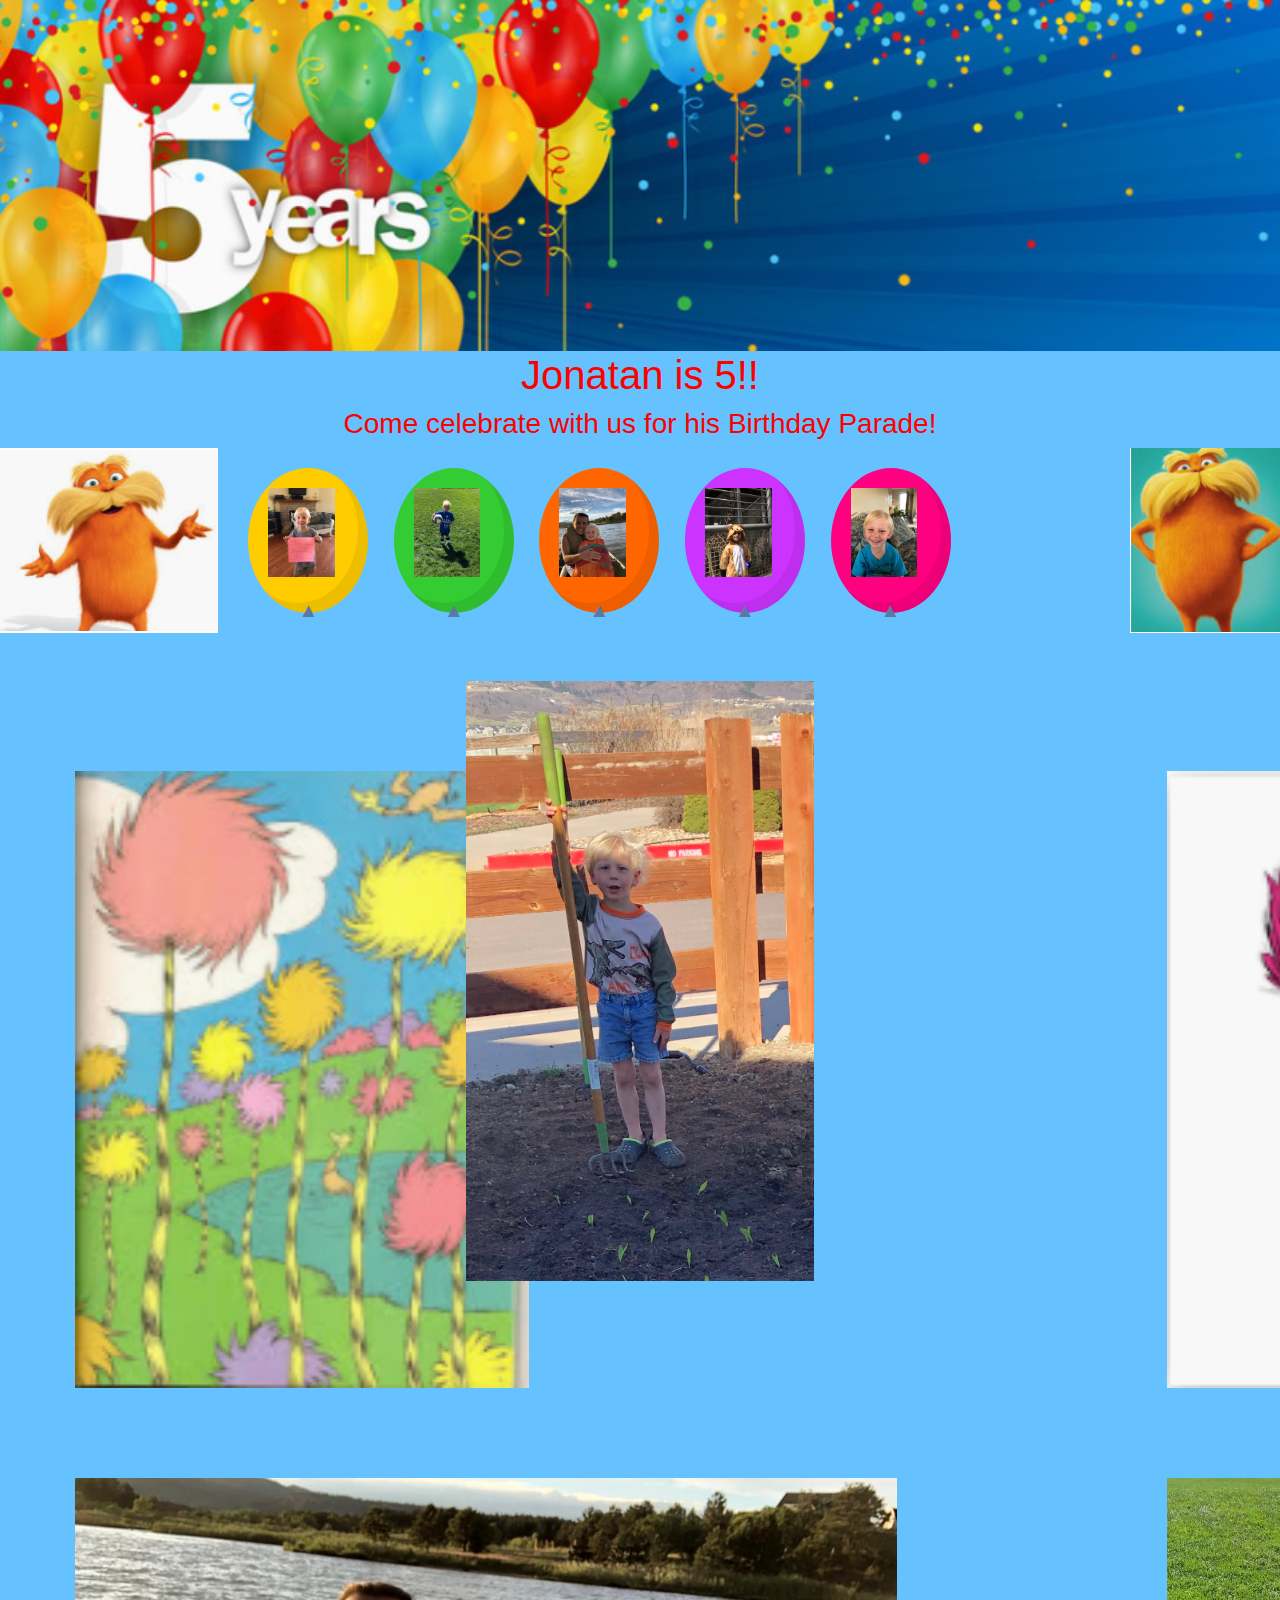
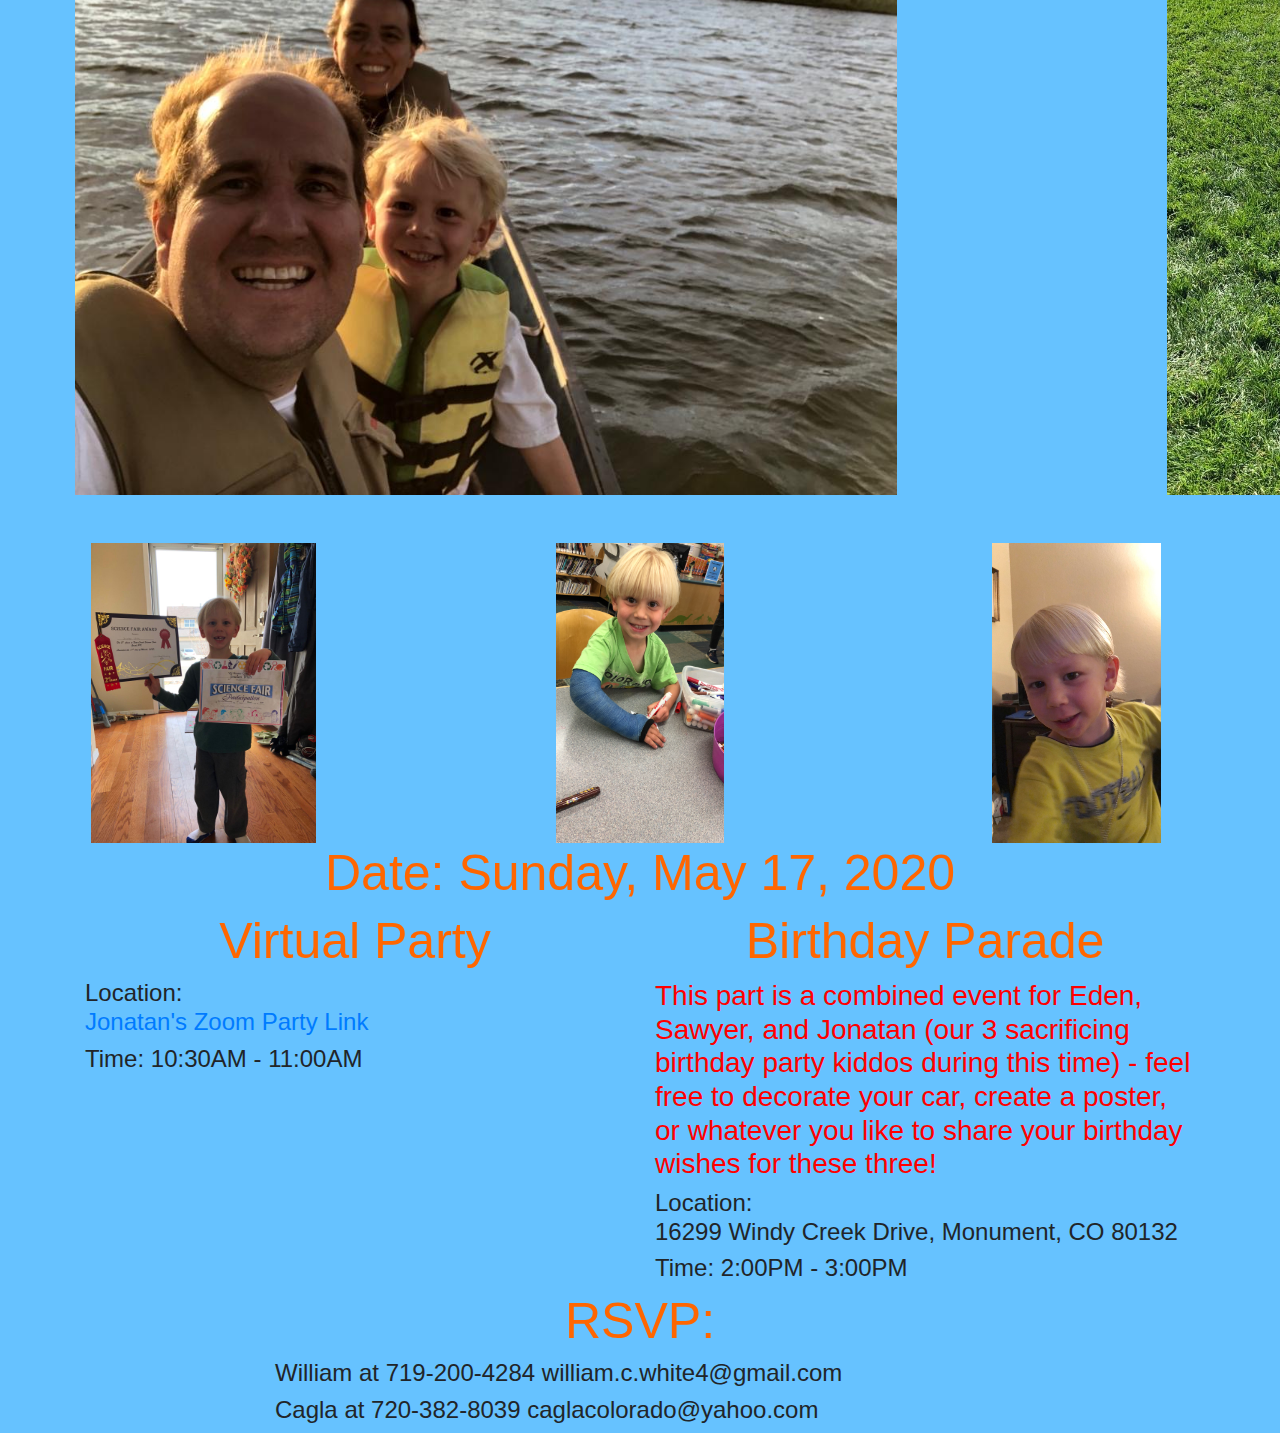
==== index.html @ d35dded1 "fix image" ====
<html lang="en">
  <head>
    <meta charset="UTF-8">
  	<meta http-equiv="X-UA-Compatible" content="IE=edge">
  	<meta name="viewport" content="width=device-width, initial-scale=1, shrink-to-fit=no">
  	<title>Jonatan's Birthday</title>
    <link rel="stylesheet" href="https://stackpath.bootstrapcdn.com/bootstrap/4.3.1/css/bootstrap.min.css" integrity="sha384-ggOyR0iXCbMQv3Xipma34MD+dH/1fQ784/j6cY/iJTQUOhcWr7x9JvoRxT2MZw1T" crossorigin="anonymous">
    <link rel="stylesheet" href="assets/style.css">
    <script src="https://code.jquery.com/jquery-3.4.0.min.js"integrity="sha256-BJeo0qm959uMBGb65z40ejJYGSgR7REI4+CW1fNKwOg="crossorigin="anonymous"></script>
  	<script src="assets/main.js"></script>
  </head>

  <body>
      <div  id='header'>
          <img src="img/5_birthday.png" alt="" style="width: 100%;">
      </div>
    <h1><center>Jonatan is 5!!</center></h1>
    <h3><center>Come celebrate with us for his Birthday Parade!</center></cen></h3>
    <div class='row'>
      <div class='col-md-2'><img src="img/lorax1.png" alt="" style="height: 100%;"></div>
      <div class='col-md-8'>
        <div class='row'>
          <div class='col-md-2'><div class="balloon" id='bal1'><img src="img/jonatan1.jpg" style="height: 75%; padding: 20 0 0 20;" alt=""></div></div>
          <div class='col-md-2'><div class="balloon" id='bal2'><img src="img/jonatan2.JPG" style="height: 75%; padding: 20 0 0 20;" alt=""></div></div>
          <div class='col-md-2'><div class="balloon" id='bal3'><img src="img/jonatan3.JPG" style="height: 75%; padding: 20 0 0 20;" alt=""></div></div>
          <div class='col-md-2'><div class="balloon" id='bal4'><img src="img/jonatan4.JPG" style="height: 75%; padding: 20 0 0 20;" alt=""></div></div>
          <div class='col-md-2'><div class="balloon" id='bal5'><img src="img/jonatan5.JPG" style="height: 75%; padding: 20 0 0 20;" alt=""></div></div>
        </div>
      </div>
      <div class='col-md-2'><img src="img/lorax2.png" alt="" style="height: 100%; float: right;"></div>
    </div>
    <br><br>
    <div class='row'>
        <!-- <div class='col-2'><img src="img/truffula3.png" alt="" style="height: 50%; padding: 90px 200px 0px 75px;"></div> -->
        <div class='col-2'><img src="img/truffula2.png" alt="" style="height: 50%; padding: 90px 200px 0px 75px;"><br><img src="img/jonatan6.JPG" alt="" style="height: 50%; padding: 90px 200px 0px 75px;"></div>
        <div class='col-8'><center><img src="img/jonatan.png" alt="" style="height: 600px;"></center></div>
        <div class='col-2'><img src="img/truffula1.png" alt="" style="height: 50%; padding: 90px 200px 0px 75px;"><br><img src="img/jonatan2.JPG" alt="" style="height: 50%; padding: 90px 200px 0px 75px;"></div>
    </div>
    <br><br>
    <div class='row'>
        <div class="col-4"><center><img src="img/jonatan7.JPG" alt="" style="height: 300px;"></center></div>
        <div class="col-4"><center><img src="img/jonatan8.JPG" alt="" style="height: 300px;"></center></div>
        <div class="col-4"><center><img src="img/jonatan9.jpg" alt="" style="height: 300px;"></center></div>
    </div>

    <div class='container'>
        <div class="row">
            <div class="col-2"></div>
            <div class="col-8">
                <h5>Date: Sunday, May 17, 2020</h5>
            </div>
            <div class="col-2"></div>
        </div>

        <div class="row">
            <!-- <div class="col-2"></div> -->
            <!-- <div call="col-2"></div> -->
            <div class="col-6">
                <h5>Virtual Party</h5>
                <h4>Location: <br><a href="https://nthrive.zoom.us/j/91351929933" target="_blank">Jonatan's Zoom Party Link</a></h4>
                <h4>Time: 10:30AM - 11:00AM</h4>
            </div>
            <div class="col-6">
                <h5>Birthday Parade</h5>
                <h3>This part is a combined event for Eden, Sawyer, and Jonatan (our 3 sacrificing birthday party kiddos during this time) - feel free to decorate your car, create a poster, or whatever you like to share your birthday wishes for these three!</h3>
                <h4>Location: <br>16299 Windy Creek Drive, Monument, CO  80132</h4>
                <h4>Time: 2:00PM - 3:00PM</h4>
            </div>
        </div>

        <div class="row">
            <div class="col-2"></div>
            <div class="col-8">
                <h5>RSVP:</h5>
                <h4>William at 719-200-4284  william.c.white4@gmail.com</h4>
                <h4>Cagla at 720-382-8039  caglacolorado@yahoo.com</h4>
            </div>
            <div class="col-2"></div>
        </div>

    </div>



        <!-- <center><a target="_blank" href="https://calendar.google.com/event?action=TEMPLATE&amp;tmeid=XzY0cWpjY2hwNjBxMzRkOW82OHJqOGNwbjcxMDY0cnJmZGRpbXViajNkdG1nIHdpbGxpYW0uYy53aGl0ZTRAbQ&amp;tmsrc=william.c.white4%40gmail.com"><img border="0" src="https://www.google.com/calendar/images/ext/gc_button1_en.gif">add to your calendar</a></center> -->

        <!-- <center><button type="button" class="btn btn-success" id='rsvp'>RSVP</button></center> -->





    <!-- The Modal -->
    <!-- <div id="rsvpForm" class="modal"> -->

      <!-- Modal content -->
      <!-- <div class="modal-content">
        <span class="close">&times;</span>
        <p>Please fill out the following ... </p>
        <form>

            <div class="form-group">
              <label for="childName">Child's Name</label><br>
              <input id="childName" placeholder="Child's Name" style="width: 100%;">
            </div>

            <div class='row'>
              <div class='col-4'>
                <div class="form-group">
                  <label for="parentName">Parent's name</label>
                  <input type="text" id="parent1Name" placeholder="Parent's Name" style="width: 60%;">
                </div>
              </div>
              <div class='col-4'>
                <div class="form-group">
                  <label for="parentPhone">Parent's phone</label>
                  <input type="text" id="parent1Phone" placeholder="Parent's Phone" style="width: 30%;">
                </div>
              </div>
              <div class='col-4'>
                <div class="form-group">
                  <label for="parentEmail">Parent's Email</label>
                  <input type="email" id="parent1Email" placeholder="Parent's Email" style="width: 70%;">
                </div>
              </div>
          </div>

          <div class='row'>
            <div class='col-4'>
              <div class="form-group">
                <label for="parentName">Parent's name</label>
                <input type="text" id="parent2Name" placeholder="Parent's Name" style="width: 60%;">
              </div>
            </div>
            <div class='col-4'>
              <div class="form-group">
                <label for="parentPhone">Parent's phone</label>
                <input type="text" id="parent2Phone" placeholder="Parent's Phone" style="width: 30%;">
              </div>
            </div>
            <div class='col-4'>
              <div class="form-group">
                <label for="parentEmail">Parent's Email</label>
                <input type="email" id="parent2Email" placeholder="Parent's Email" style="width: 70%;">
              </div>
            </div>
        </div>

        <div class='row'>
          <div class='col-4'>
            <div class="form-group">
              <label for="numberGuests">Number coming in your party (including child)</label>
              <input type="text" id="numberGuests" placeholder="Number coming">
            </div>
          </div>
          <div class='col-8'>
            <label for="whoGuests">Tell us who is coming</label>
            <div class="form-group">
              <textarea id="nameGuests" rows="4" cols="75"></textarea>
            </div>
          </div>
        </div>

        <label for="comments">Comments/Questions?</label>
        <div class="form-group">
          <textarea id="comments" rows="4" cols="116"></textarea>
        </div>
        <br>
        <p>For more information, you may reach William at 719-200-4284 or Cagla at 720-382-8039</p>
        <br><br>
        <button type="button" class="btn btn-primary" id='submit'>Submit</button>
      </form>
    </div> -->

    <!-- </div> -->

  </body>
</html>
---- assets/style.css ----
body {
  background-color: #66c2ff;
}
h1, h3 {
  font-family: "Comic Sans MS", cursive, sans-serif;
  color: #ff0000;
}
h5 {
  /* color: #7700b3; */
  color: #ff6600;
  font-size: 50px;
  text-align: center;
}
#bal1 {
  background-color: #FFCC00;
}
#bal2 {
  background-color: #33cc33;
}
#bal3 {
  background-color: #ff6600;
}
#bal4 {
  background-color: #cc33ff;
}
#bal5 {
  background-color: #ff0080;
}
.balloon {
  display:inline-block;
  width:120px;
  height:145px;
  /* background:hsl(215,50%,65%); */
  border-radius:80%;
  position:relative;
  box-shadow:inset -10px -10px 0 rgba(0,0,0,0.07);
  margin:20px 30px;
  transition:transform 0.5s ease;
  z-index:10;
  animation:balloons 4s ease-in-out infinite;
  transform-origin:bottom center;
}

@keyframes balloons {
  0%,100%{ transform:translateY(0) rotate(-4deg); }
  50%{ transform:translateY(-25px) rotate(4deg); }
}


.balloon:before {
  content:"▲";
  font-size:20px;
  color:hsl(215,30%,50%);
  display:block;
  text-align:center;
  width:100%;
  position:absolute;
  bottom:-12px;
  z-index:-100;
}

.balloon:after {
 display:inline-block; top:153px;
  position:absolute;
  height:250px;
  width:1px;
  margin-top:-5px;
  margin-left:60px;
  /* margin:0 auto; */
  content:"";
  /* background:rgba(0,0,0,0.2); */
}

.balloon:nth-child(2){ background:hsl(245,40%,65%); animation-duration:3.5s; }
.balloon:nth-child(2):before { color:hsl(245,40%,65%);  }

.balloon:nth-child(3){ background:hsl(139,50%,60%); animation-duration:3s; }
.balloon:nth-child(3):before { color:hsl(139,30%,50%);  }

.balloon:nth-child(4){ background:hsl(59,50%,58%); animation-duration:4.5s; }
.balloon:nth-child(4):before { color:hsl(59,30%,52%);  }

.balloon:nth-child(5){ background:hsl(23,55%,57%); animation-duration:5s; }
.balloon:nth-child(5):before { color:hsl(23,44%,46%);  }

/* The Modal (background) */
.modal {
  display: none; /* Hidden by default */
  position: fixed; /* Stay in place */
  z-index: 1; /* Sit on top */
  padding-top: 100px; /* Location of the box */
  left: 0;
  top: 0;
  width: 100%; /* Full width */
  height: 100%; /* Full height */
  overflow: auto; /* Enable scroll if needed */
  background-color: rgb(0,0,0); /* Fallback color */
  background-color: rgba(0,0,0,0.4); /* Black w/ opacity */
}

/* Modal Content */
.modal-content {
  background-color: #fefefe;
  margin: auto;
  padding: 20px;
  border: 1px solid #888;
  width: 80%;
}

/* The Close Button */
.close {
  color: #aaaaaa;
  float: right;
  font-size: 28px;
  font-weight: bold;
}

.close:hover,
.close:focus {
  color: #000;
  text-decoration: none;
  cursor: pointer;
}
#submit {
  /* float: right; */
}
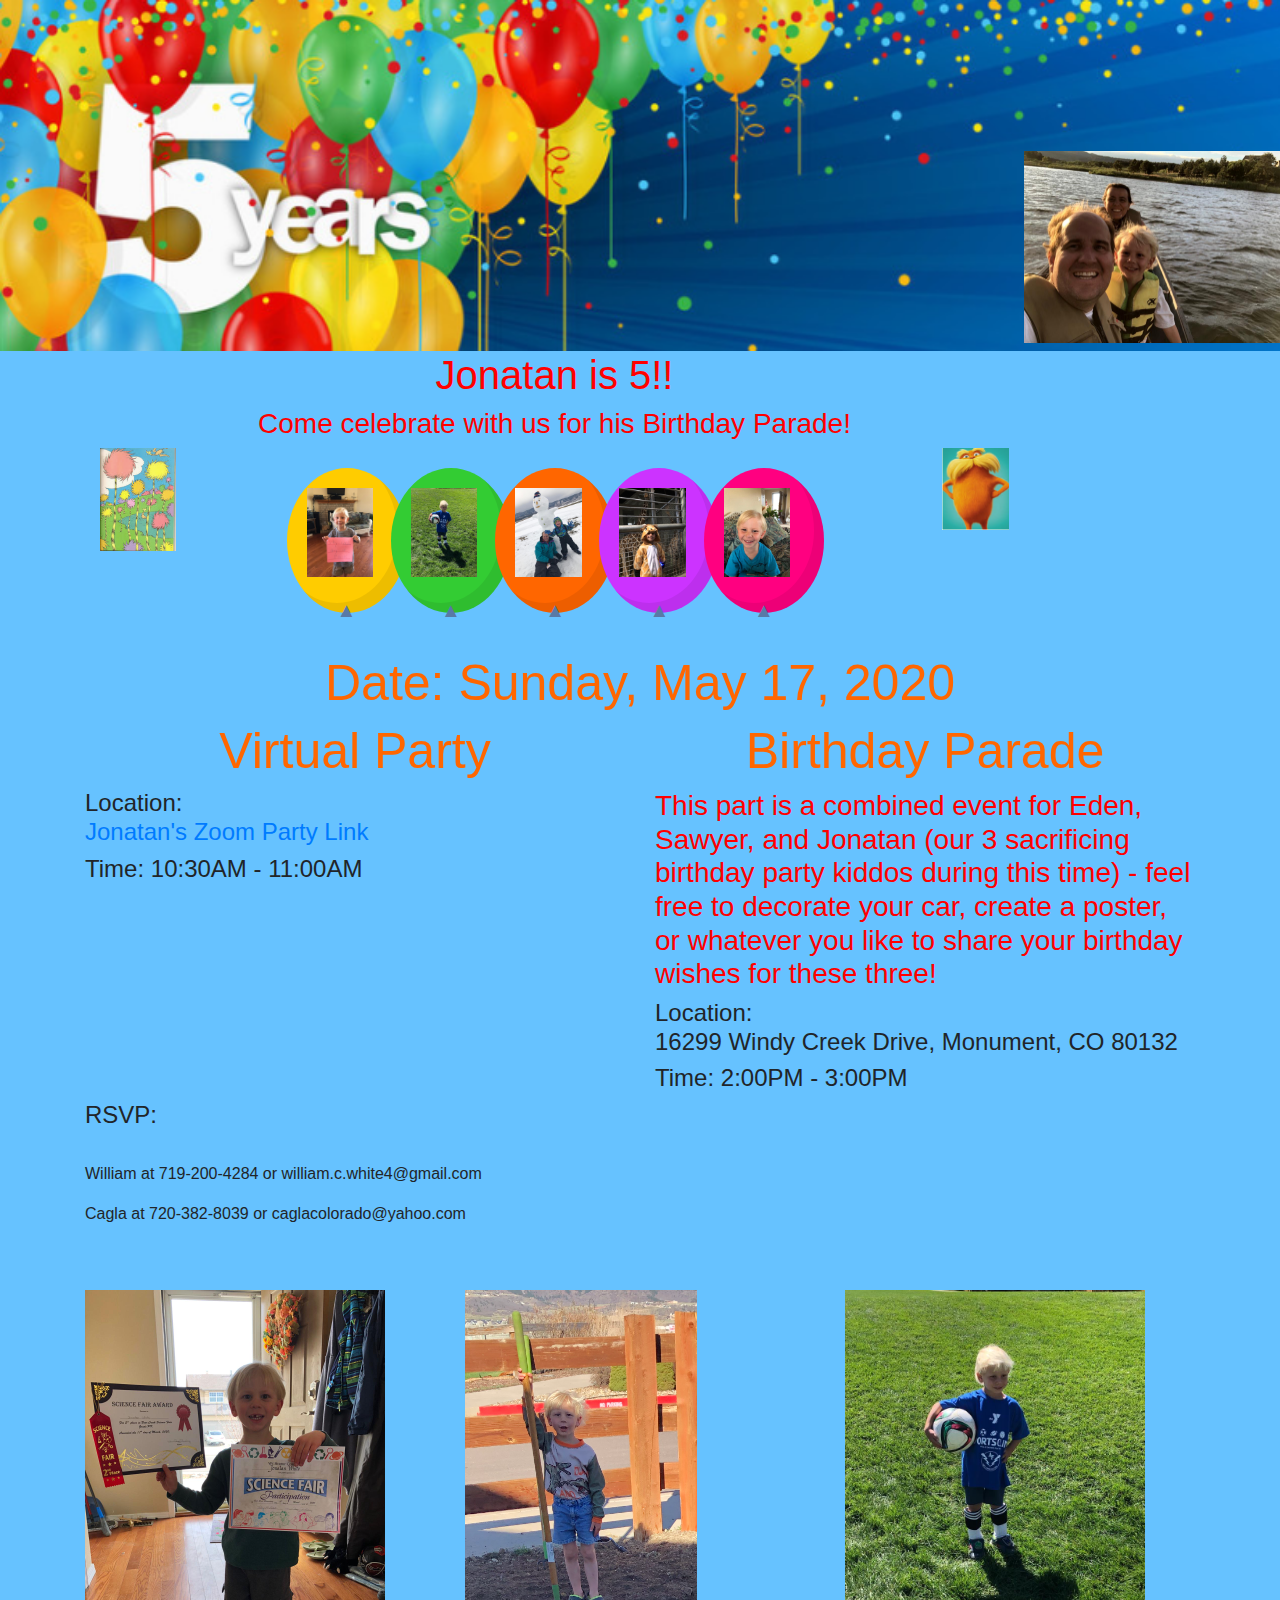
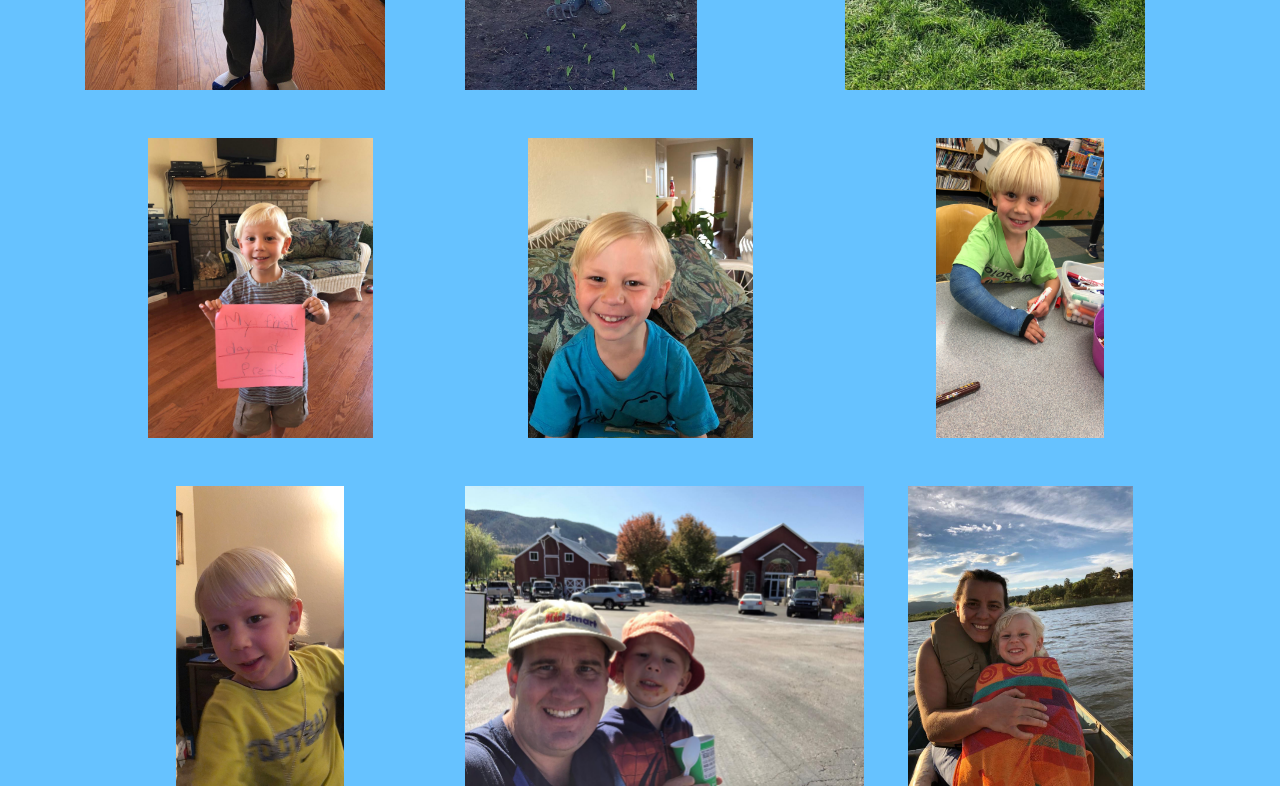
==== commit 7b0b589f: "clean up" ====
--- a/index.html
+++ b/index.html
@@ -11,74 +11,81 @@
   </head>
 
   <body>
+
       <div  id='header'>
-          <img src="img/5_birthday.png" alt="" style="width: 100%;">
+          <img src="img/5_birthday.png" alt="" style="width: 100%; class="headerbackground"">
+          <img src="img/jonatan6.JPG" class="familypic">
       </div>
-    <h1><center>Jonatan is 5!!</center></h1>
-    <h3><center>Come celebrate with us for his Birthday Parade!</center></cen></h3>
-    <div class='row'>
-      <div class='col-md-2'><img src="img/lorax1.png" alt="" style="height: 100%;"></div>
-      <div class='col-md-8'>
-        <div class='row'>
-          <div class='col-md-2'><div class="balloon" id='bal1'><img src="img/jonatan1.jpg" style="height: 75%; padding: 20 0 0 20;" alt=""></div></div>
-          <div class='col-md-2'><div class="balloon" id='bal2'><img src="img/jonatan2.JPG" style="height: 75%; padding: 20 0 0 20;" alt=""></div></div>
-          <div class='col-md-2'><div class="balloon" id='bal3'><img src="img/jonatan3.JPG" style="height: 75%; padding: 20 0 0 20;" alt=""></div></div>
-          <div class='col-md-2'><div class="balloon" id='bal4'><img src="img/jonatan4.JPG" style="height: 75%; padding: 20 0 0 20;" alt=""></div></div>
-          <div class='col-md-2'><div class="balloon" id='bal5'><img src="img/jonatan5.JPG" style="height: 75%; padding: 20 0 0 20;" alt=""></div></div>
-        </div>
+
+      <div class='container'>
+
+          <h1><center>Jonatan is 5!!</center></h1>
+          <h3><center>Come celebrate with us for his Birthday Parade!</center></cen></h3>
+
+          <div class='row'>
+            <div class='col-md-2'><img src="img/truffula2.png" alt="" style="height: 50%; float: left;"></div>
+            <div class='col-md-8'>
+              <div class='row'>
+                <div class='col-md-2'><div class="balloon" id='bal1'><img src="img/jonatan1.jpg" style="height: 75%; padding: 20 0 0 20;" alt=""></div></div>
+                <div class='col-md-2'><div class="balloon" id='bal2'><img src="img/jonatan2.JPG" style="height: 75%; padding: 20 0 0 20;" alt=""></div></div>
+                <div class='col-md-2'><div class="balloon" id='bal3'><img src="img/jonatan11.JPG" style="height: 75%; padding: 20 0 0 20;" alt=""></div></div>
+                <div class='col-md-2'><div class="balloon" id='bal4'><img src="img/jonatan4.JPG" style="height: 75%; padding: 20 0 0 20;" alt=""></div></div>
+                <div class='col-md-2'><div class="balloon" id='bal5'><img src="img/jonatan5.JPG" style="height: 75%; padding: 20 0 0 20;" alt=""></div></div>
+              </div>
+            </div>
+            <div class='col-md-2'><img src="img/lorax2.png" alt="" style="height: 40%; float: right;"></div>
+          </div>
+
+          <div class="row">
+              <div class="col-2"></div>
+                  <div class="col-8">
+                      <h5>Date: Sunday, May 17, 2020</h5>
+                  </div>
+              <div class="col-2"></div>
+          </div>
+
+          <div class="row">
+              <div class="col-6">
+                  <h5>Virtual Party</h5>
+                  <h4>Location: <br><a href="https://nthrive.zoom.us/j/2695265975" target="_blank">Jonatan's Zoom Party Link</a></h4>
+                  <h4>Time: 10:30AM - 11:00AM</h4>
+              </div>
+              <div class="col-6">
+                  <h5>Birthday Parade</h5>
+                  <h3>This part is a combined event for Eden, Sawyer, and Jonatan (our 3 sacrificing birthday party kiddos during this time) - feel free to decorate your car, create a poster, or whatever you like to share your birthday wishes for these three!</h3>
+                  <h4>Location: <br>16299 Windy Creek Drive, Monument, CO  80132</h4>
+                  <h4>Time: 2:00PM - 3:00PM</h4>
+              </div>
+          </div>
+
+          <h4>RSVP:</h4><br>
+          <p>William at 719-200-4284 or william.c.white4@gmail.com</p>
+          <p>Cagla at 720-382-8039 or caglacolorado@yahoo.com</p>
+
+          <br><br>
+          <div class='row'>
+              <div class='col-4'><img src="img/jonatan7.JPG" alt="" style="height: 400px;"></div>
+              <div class='col-4'><img src="img/jonatan.png" alt="" style="height: 400px;"></div>
+              <div class='col-4'><img src="img/jonatan2.JPG" alt="" style="height: 400px;"></div>
+
+          </div>
+          <br><br>
+          <div class='row'>
+              <div class="col-4"><center><img src="img/jonatan1.jpg" alt="" style="height: 300px;"></center></div>
+              <div class="col-4"><center><img src="img/jonatan5.JPG" alt="" style="height: 300px;"></center></div>
+              <div class="col-4"><center><img src="img/jonatan8.JPG" alt="" style="height: 300px;"></center></div>
+          </div>
+
+          <br><br>
+          <div class='row'>
+              <div class="col-4"><center><img src="img/jonatan9.jpg" alt="" style="height: 300px;"></center></div>
+              <div class="col-4"><center><img src="img/jonatan10.JPG" alt="" style="height: 300px;"></center></div>
+              <div class="col-4"><center><img src="img/jonatan3.JPG" alt="" style="height: 300px;"></center></div>
+          </div>
+
       </div>
-      <div class='col-md-2'><img src="img/lorax2.png" alt="" style="height: 100%; float: right;"></div>
-    </div>
-    <br><br>
-    <div class='row'>
-        <!-- <div class='col-2'><img src="img/truffula3.png" alt="" style="height: 50%; padding: 90px 200px 0px 75px;"></div> -->
-        <div class='col-2'><img src="img/truffula2.png" alt="" style="height: 50%; padding: 90px 200px 0px 75px;"><br><img src="img/jonatan6.JPG" alt="" style="height: 50%; padding: 90px 200px 0px 75px;"></div>
-        <div class='col-8'><center><img src="img/jonatan.png" alt="" style="height: 600px;"></center></div>
-        <div class='col-2'><img src="img/truffula1.png" alt="" style="height: 50%; padding: 90px 200px 0px 75px;"><br><img src="img/jonatan2.JPG" alt="" style="height: 50%; padding: 90px 200px 0px 75px;"></div>
-    </div>
-    <br><br>
-    <div class='row'>
-        <div class="col-4"><center><img src="img/jonatan7.JPG" alt="" style="height: 300px;"></center></div>
-        <div class="col-4"><center><img src="img/jonatan8.JPG" alt="" style="height: 300px;"></center></div>
-        <div class="col-4"><center><img src="img/jonatan9.jpg" alt="" style="height: 300px;"></center></div>
-    </div>
 
-    <div class='container'>
-        <div class="row">
-            <div class="col-2"></div>
-            <div class="col-8">
-                <h5>Date: Sunday, May 17, 2020</h5>
-            </div>
-            <div class="col-2"></div>
-        </div>
-
-        <div class="row">
-            <!-- <div class="col-2"></div> -->
-            <!-- <div call="col-2"></div> -->
-            <div class="col-6">
-                <h5>Virtual Party</h5>
-                <h4>Location: <br><a href="https://nthrive.zoom.us/j/91351929933" target="_blank">Jonatan's Zoom Party Link</a></h4>
-                <h4>Time: 10:30AM - 11:00AM</h4>
-            </div>
-            <div class="col-6">
-                <h5>Birthday Parade</h5>
-                <h3>This part is a combined event for Eden, Sawyer, and Jonatan (our 3 sacrificing birthday party kiddos during this time) - feel free to decorate your car, create a poster, or whatever you like to share your birthday wishes for these three!</h3>
-                <h4>Location: <br>16299 Windy Creek Drive, Monument, CO  80132</h4>
-                <h4>Time: 2:00PM - 3:00PM</h4>
-            </div>
-        </div>
-
-        <div class="row">
-            <div class="col-2"></div>
-            <div class="col-8">
-                <h5>RSVP:</h5>
-                <h4>William at 719-200-4284  william.c.white4@gmail.com</h4>
-                <h4>Cagla at 720-382-8039  caglacolorado@yahoo.com</h4>
-            </div>
-            <div class="col-2"></div>
-        </div>
-
-    </div>
+<!-- <img src="img/truffula1.png" alt="" style="height: 50%;"> -->
 
 
 
--- a/assets/style.css
+++ b/assets/style.css
@@ -1,6 +1,23 @@
 body {
   background-color: #66c2ff;
+  -ms-flex: 1; /* IE 10 */
+  flex: 1;
+  -webkit-flex
 }
+
+.headerbackground {
+    position: absolute;
+      top: 0;
+      left: 0;
+}
+
+.familypic {
+    position: relative;
+    width: 20%;
+    top: -200px;
+    float: right;
+}
+
 h1, h3 {
   font-family: "Comic Sans MS", cursive, sans-serif;
   color: #ff0000;
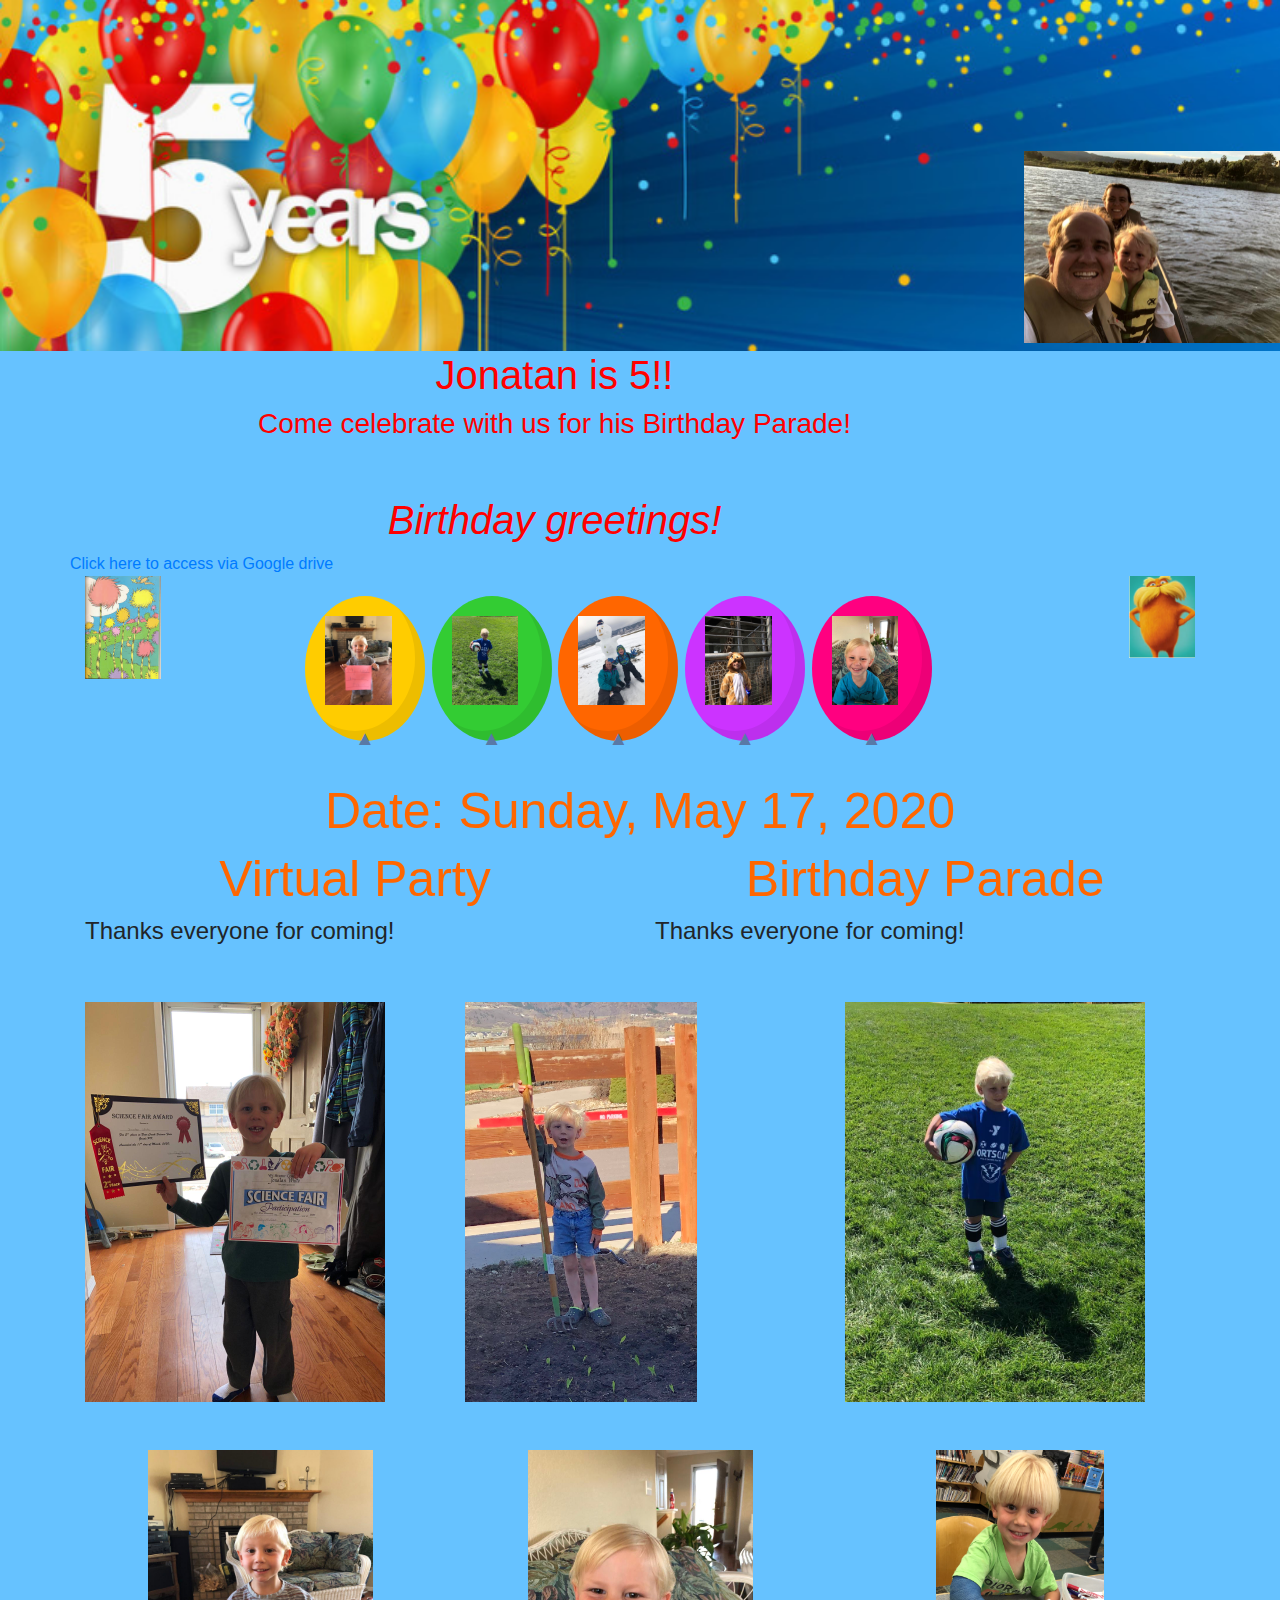
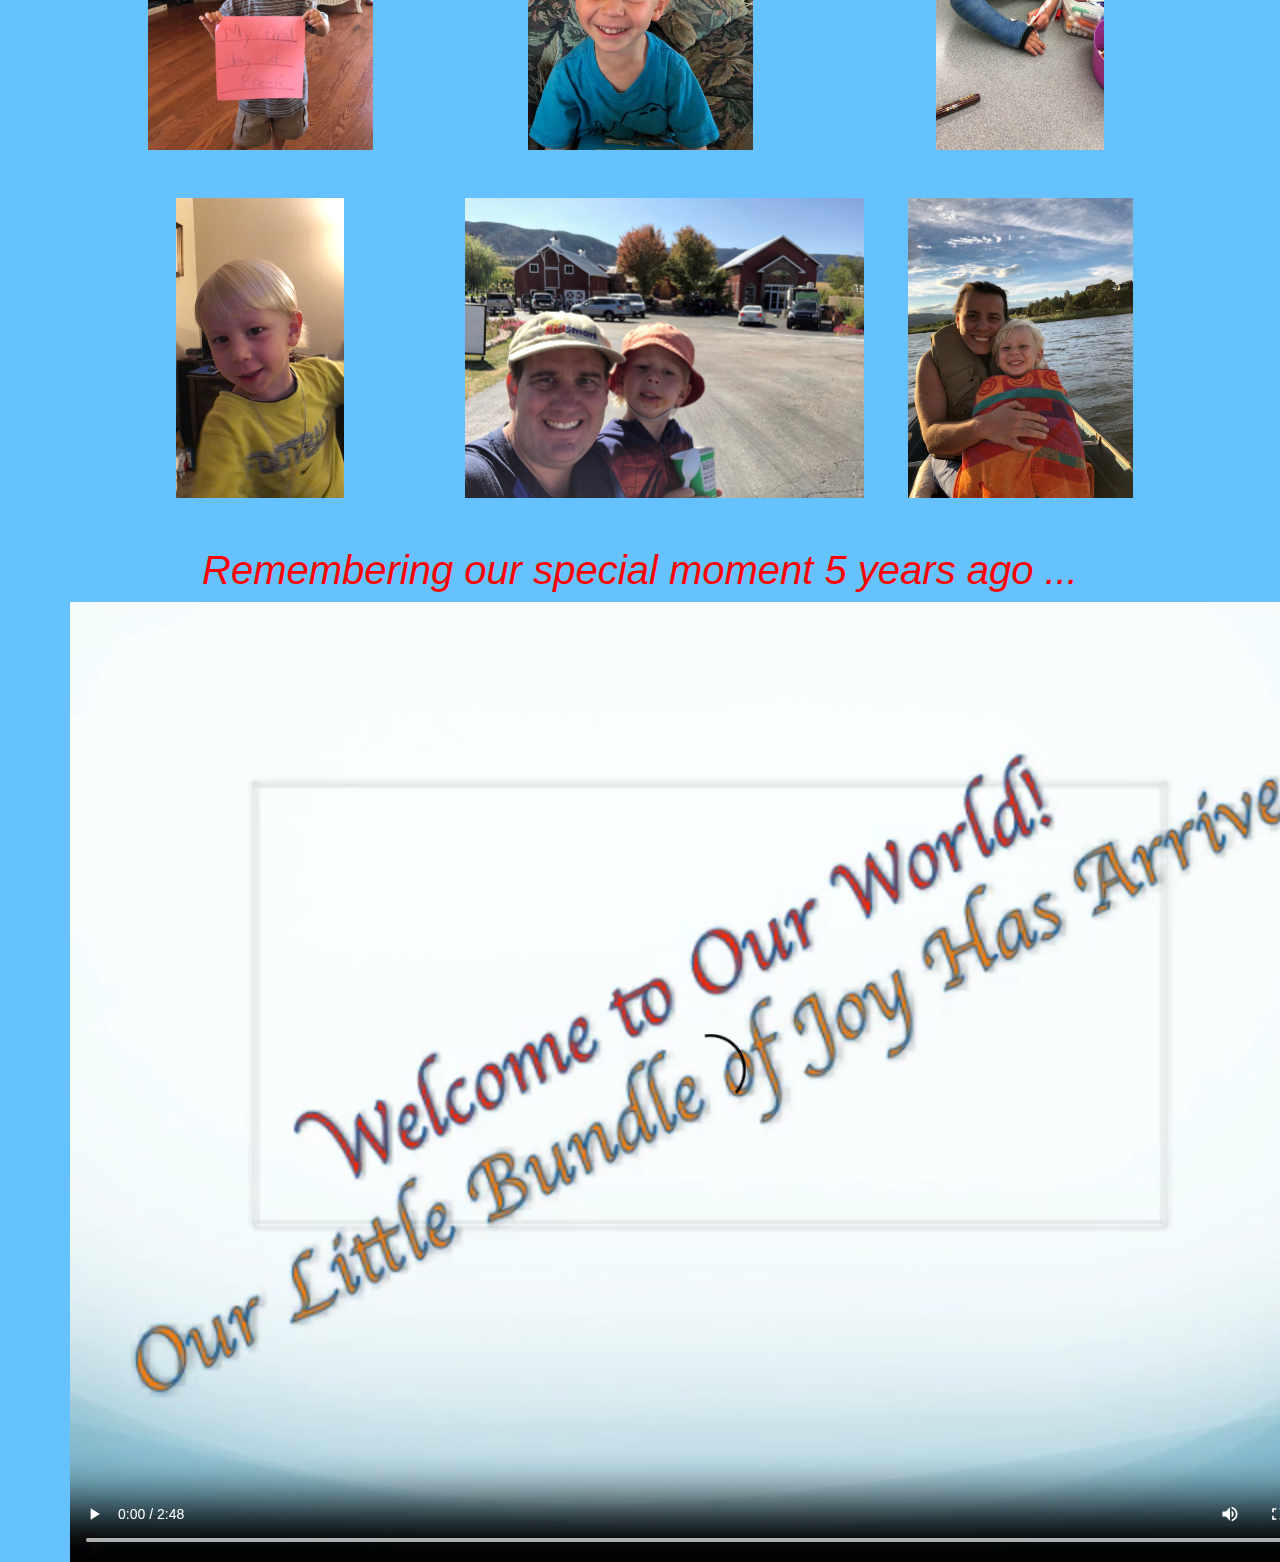
==== commit 538737b2: "add video" ====
--- a/index.html
+++ b/index.html
@@ -22,6 +22,19 @@
           <h1><center>Jonatan is 5!!</center></h1>
           <h3><center>Come celebrate with us for his Birthday Parade!</center></cen></h3>
 
+          <br><br>
+          <h1><center><i>Birthday greetings!</i></center></h1>
+          <div class="row">
+              <center><a href="#" target='_blank'>Click here to access via Google drive</a></center>
+          </div>
+          <!-- <div class="row">
+                  <video width="1280" height="960" controls>
+                      <source src="img/Happy-Birthday-Jonatan.mp4" type="video/mp4">
+                      <source src="img/Happy-Birthday-Jonatan.ogg" type="video/ogg">
+                      Your browser does not support the video tag.
+                  </video>
+          </div> -->
+
           <div class='row'>
             <div class='col-md-2'><img src="img/truffula2.png" alt="" style="height: 50%; float: left;"></div>
             <div class='col-md-8'>
@@ -47,20 +60,13 @@
           <div class="row">
               <div class="col-6">
                   <h5>Virtual Party</h5>
-                  <h4>Location: <br><a href="https://nthrive.zoom.us/j/2695265975" target="_blank">Jonatan's Zoom Party Link</a></h4>
-                  <h4>Time: 10:30AM - 11:00AM</h4>
+                  <h4>Thanks everyone for coming!</h4>
               </div>
               <div class="col-6">
                   <h5>Birthday Parade</h5>
-                  <h3>This part is a combined event for Eden, Sawyer, and Jonatan (our 3 sacrificing birthday party kiddos during this time) - feel free to decorate your car, create a poster, or whatever you like to share your birthday wishes for these three!</h3>
-                  <h4>Location: <br>16299 Windy Creek Drive, Monument, CO  80132</h4>
-                  <h4>Time: 2:00PM - 3:00PM</h4>
-              </div>
-          </div>
-
-          <h4>RSVP:</h4><br>
-          <p>William at 719-200-4284 or william.c.white4@gmail.com</p>
-          <p>Cagla at 720-382-8039 or caglacolorado@yahoo.com</p>
+                  <h4>Thanks everyone for coming!</h4>
+              </div>
+          </div>
 
           <br><br>
           <div class='row'>
@@ -81,6 +87,16 @@
               <div class="col-4"><center><img src="img/jonatan9.jpg" alt="" style="height: 300px;"></center></div>
               <div class="col-4"><center><img src="img/jonatan10.JPG" alt="" style="height: 300px;"></center></div>
               <div class="col-4"><center><img src="img/jonatan3.JPG" alt="" style="height: 300px;"></center></div>
+          </div>
+
+          <br><br>
+          <h1><center><i>Remembering our special moment 5 years ago ... </i></center></h1>
+          <div class="row">
+                  <video width="1280" height="960" controls>
+                      <source src="img/Welcome-Canatan!.mp4" type="video/mp4">
+                      <source src="img/Welcome-Canatan!.ogg" type="video/ogg">
+                      Your browser does not support the video tag.
+                  </video>
           </div>
 
       </div>
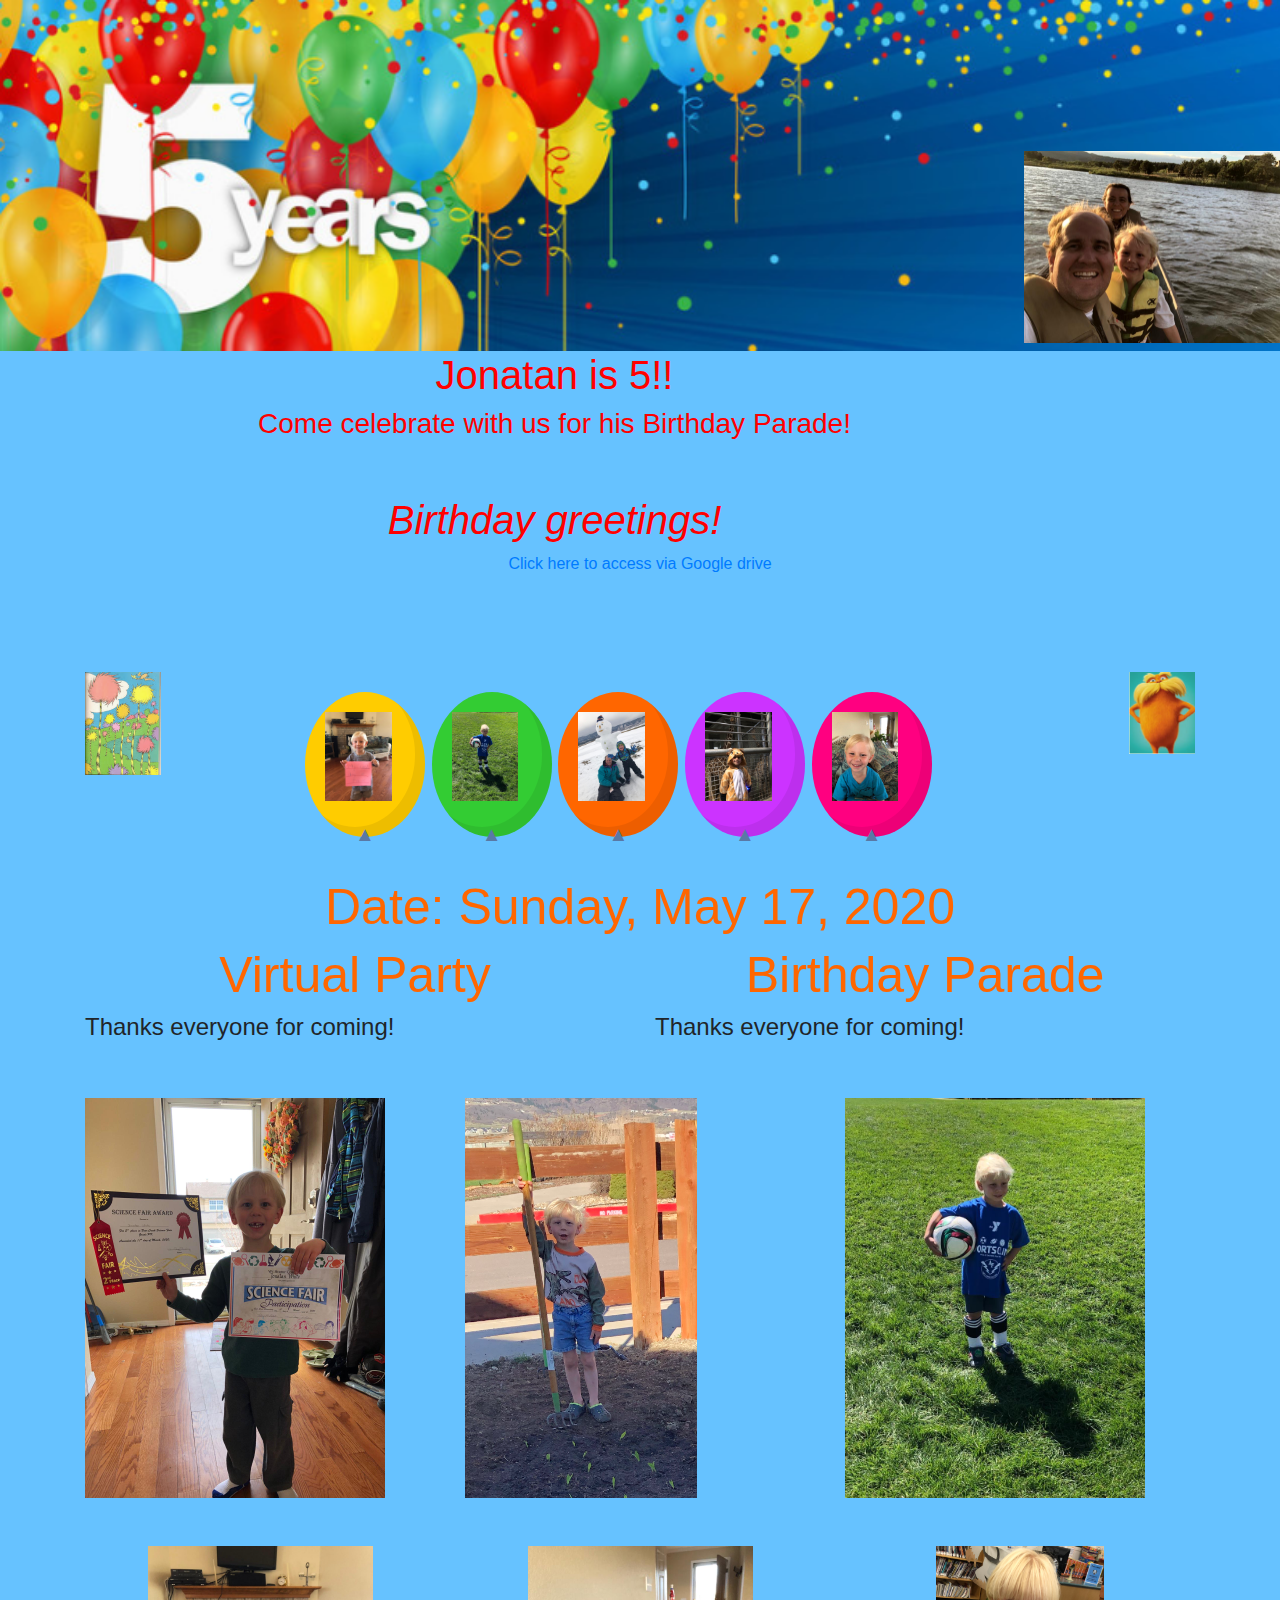
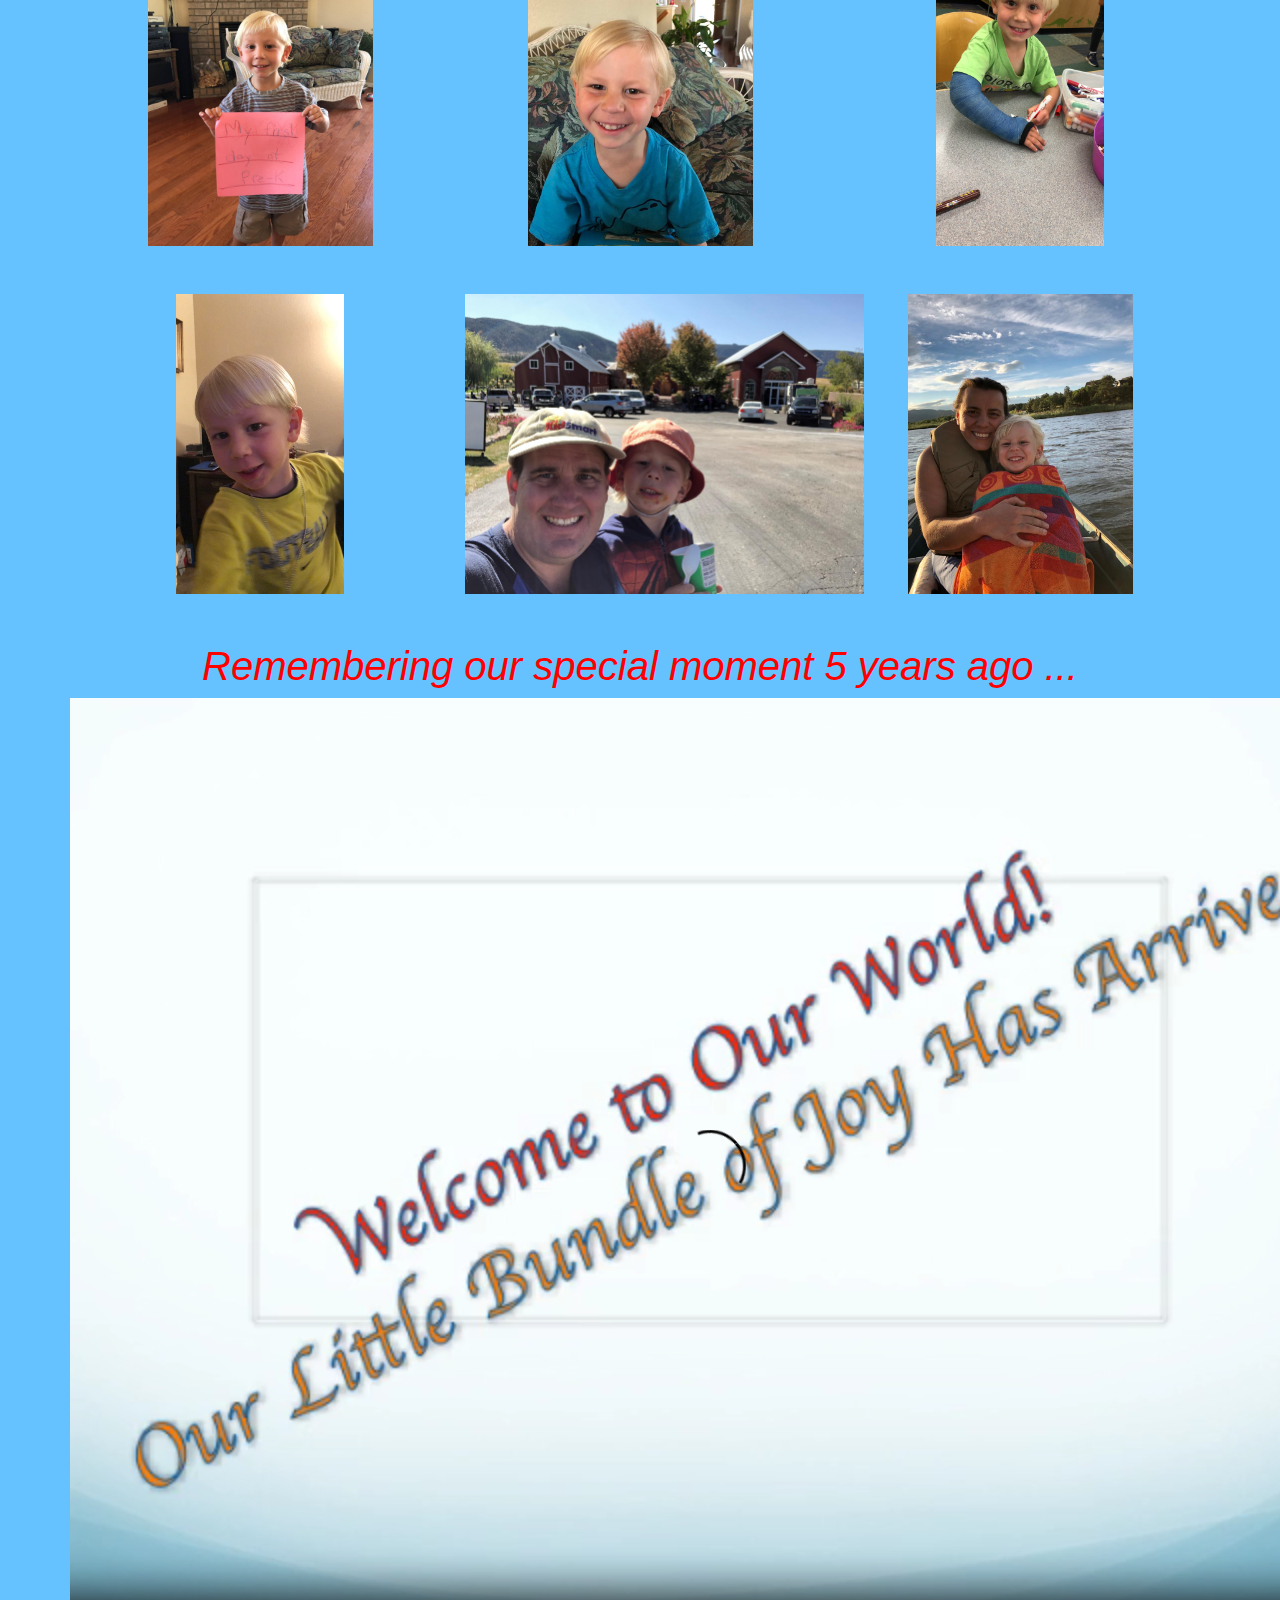
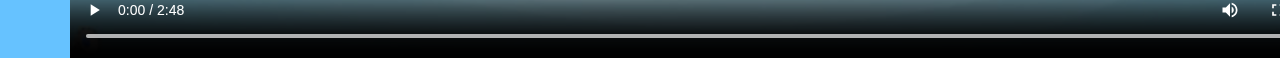
==== commit f954eb0d: "add greeting link" ====
--- a/index.html
+++ b/index.html
@@ -24,9 +24,9 @@
 
           <br><br>
           <h1><center><i>Birthday greetings!</i></center></h1>
-          <div class="row">
-              <center><a href="#" target='_blank'>Click here to access via Google drive</a></center>
-          </div>
+          <center><a href="https://drive.google.com/file/d/1XCtaSIbu8ULv4UBIBdTbigChDQ4T95EF/view?usp=sharing" target='_blank'>Click here to access via Google drive</a></center>
+          <br><br>
+          <br><br>
           <!-- <div class="row">
                   <video width="1280" height="960" controls>
                       <source src="img/Happy-Birthday-Jonatan.mp4" type="video/mp4">
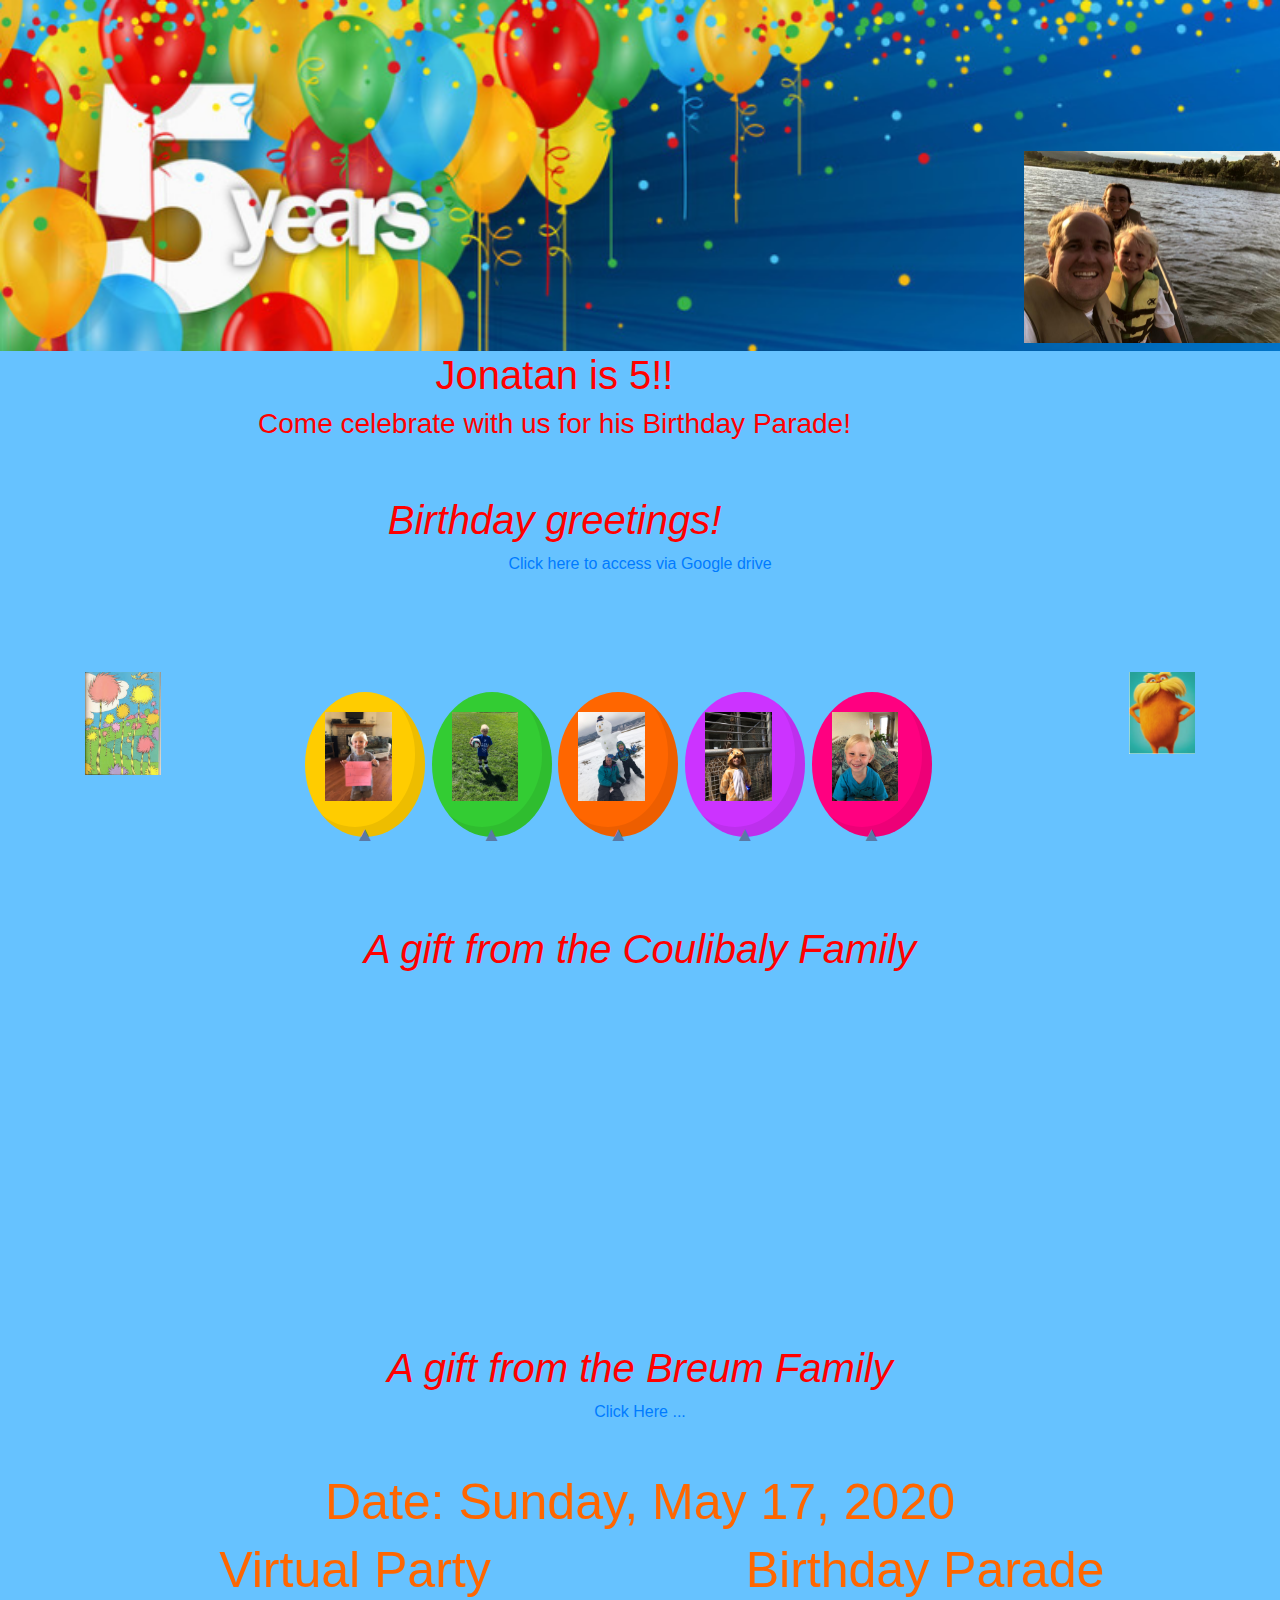
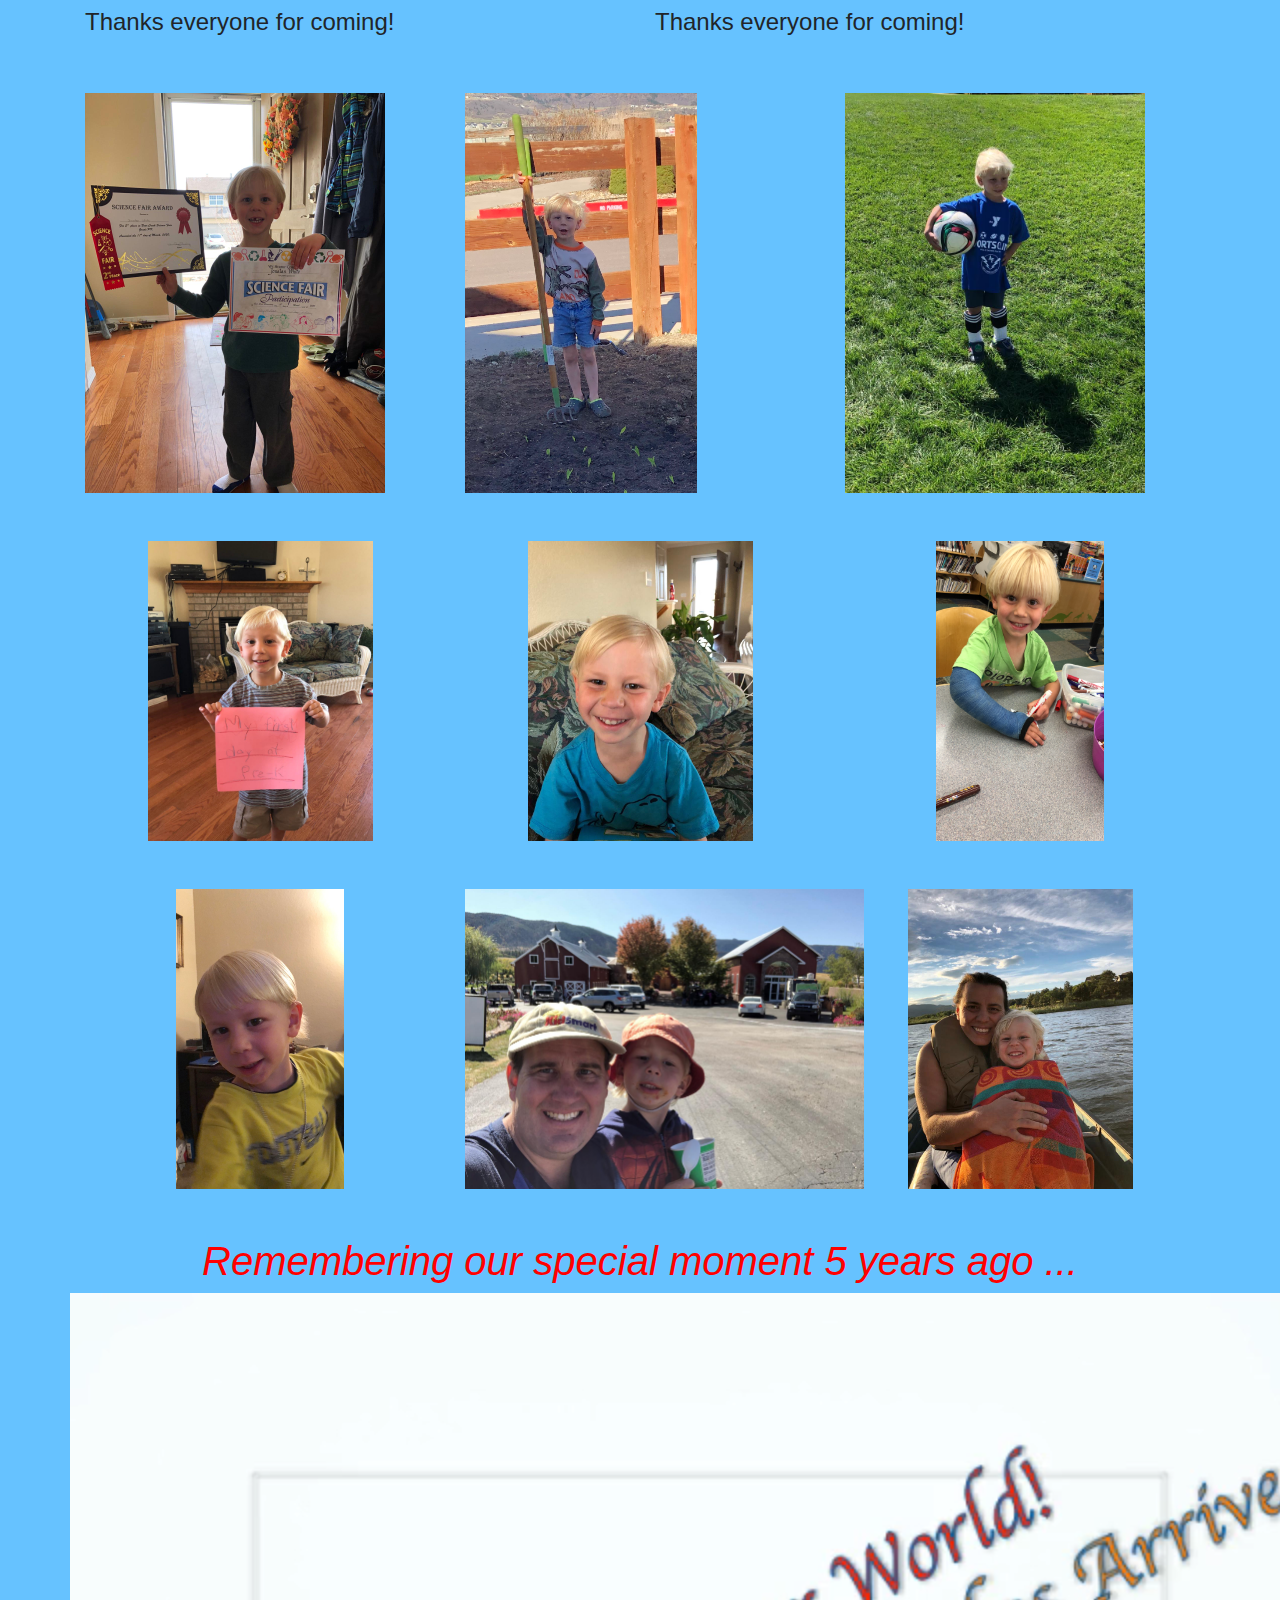
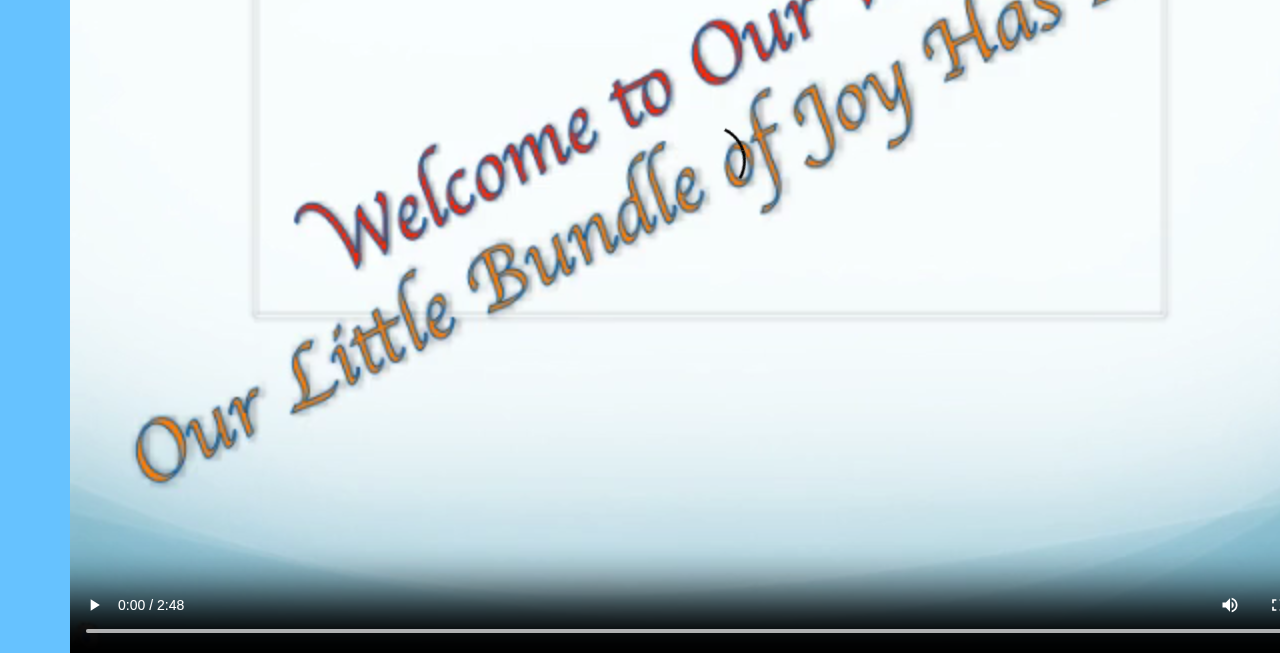
==== commit 0de609b5: "links" ====
--- a/index.html
+++ b/index.html
@@ -49,6 +49,14 @@
             <div class='col-md-2'><img src="img/lorax2.png" alt="" style="height: 40%; float: right;"></div>
           </div>
 
+          <br><br>
+          <h1><center><i>A gift from the Coulibaly Family</i></center></h1>
+          <center><iframe width="560" height="315" src="https://www.youtube.com/embed/JODwOgEzHe0" frameborder="0" allow="accelerometer; autoplay; encrypted-media; gyroscope; picture-in-picture" allowfullscreen></iframe></center>
+
+          <br><br>
+          <h1><center><i>A gift from the Breum Family</i></center></h1>
+          <center><a href="https://www.jibjab.com/view/make/happy_birthday_group/07de5ffe-fb8e-4525-9934-dd4213e05ce6?recipient_token=bc573fbb-8e04-4f9e-ab26-2fd5568e6c63&utm_campaign=tx_recipient_notification&utm_term=&utm_source=cordial&utm_medium=email">Click Here ...</a></center><br><br>
+
           <div class="row">
               <div class="col-2"></div>
                   <div class="col-8">
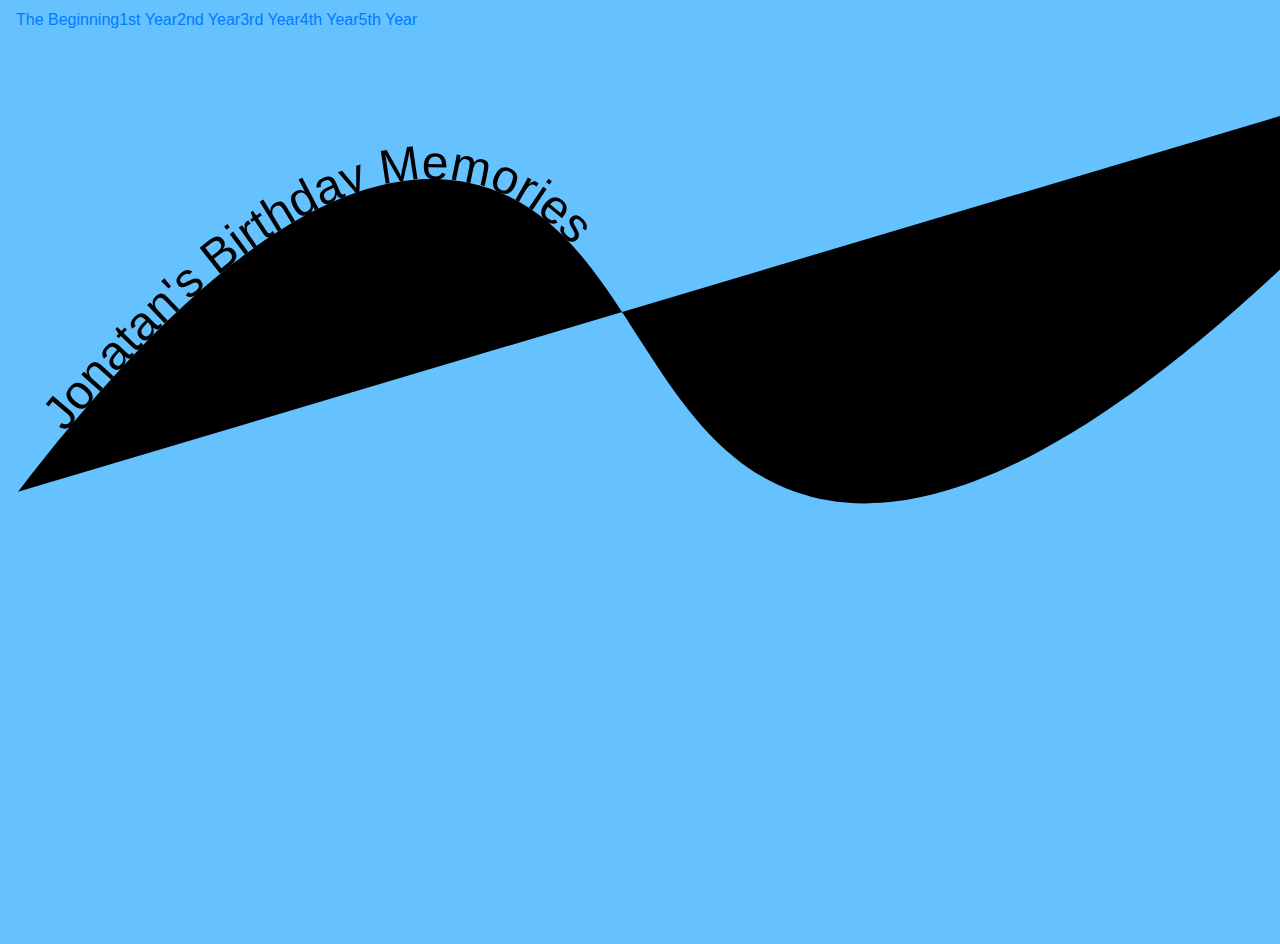
==== commit 81978e17: "change format" ====
--- a/index.html
+++ b/index.html
@@ -3,207 +3,117 @@
     <meta charset="UTF-8">
   	<meta http-equiv="X-UA-Compatible" content="IE=edge">
   	<meta name="viewport" content="width=device-width, initial-scale=1, shrink-to-fit=no">
-  	<title>Jonatan's Birthday</title>
-    <link rel="stylesheet" href="https://stackpath.bootstrapcdn.com/bootstrap/4.3.1/css/bootstrap.min.css" integrity="sha384-ggOyR0iXCbMQv3Xipma34MD+dH/1fQ784/j6cY/iJTQUOhcWr7x9JvoRxT2MZw1T" crossorigin="anonymous">
+  	<title>Jonatan's Birthday Memories</title>
+      <link rel="stylesheet" href="https://maxcdn.bootstrapcdn.com/bootstrap/4.3.1/css/bootstrap.min.css">
     <link rel="stylesheet" href="assets/style.css">
     <script src="https://code.jquery.com/jquery-3.4.0.min.js"integrity="sha256-BJeo0qm959uMBGb65z40ejJYGSgR7REI4+CW1fNKwOg="crossorigin="anonymous"></script>
   	<script src="assets/main.js"></script>
   </head>
-
   <body>
-
-      <div  id='header'>
-          <img src="img/5_birthday.png" alt="" style="width: 100%; class="headerbackground"">
-          <img src="img/jonatan6.JPG" class="familypic">
-      </div>
-
-      <div class='container'>
-
-          <h1><center>Jonatan is 5!!</center></h1>
-          <h3><center>Come celebrate with us for his Birthday Parade!</center></cen></h3>
-
-          <br><br>
-          <h1><center><i>Birthday greetings!</i></center></h1>
-          <center><a href="https://drive.google.com/file/d/1XCtaSIbu8ULv4UBIBdTbigChDQ4T95EF/view?usp=sharing" target='_blank'>Click here to access via Google drive</a></center>
-          <br><br>
-          <br><br>
-          <!-- <div class="row">
-                  <video width="1280" height="960" controls>
-                      <source src="img/Happy-Birthday-Jonatan.mp4" type="video/mp4">
-                      <source src="img/Happy-Birthday-Jonatan.ogg" type="video/ogg">
-                      Your browser does not support the video tag.
-                  </video>
-          </div> -->
-
-          <div class='row'>
-            <div class='col-md-2'><img src="img/truffula2.png" alt="" style="height: 50%; float: left;"></div>
-            <div class='col-md-8'>
-              <div class='row'>
-                <div class='col-md-2'><div class="balloon" id='bal1'><img src="img/jonatan1.jpg" style="height: 75%; padding: 20 0 0 20;" alt=""></div></div>
-                <div class='col-md-2'><div class="balloon" id='bal2'><img src="img/jonatan2.JPG" style="height: 75%; padding: 20 0 0 20;" alt=""></div></div>
-                <div class='col-md-2'><div class="balloon" id='bal3'><img src="img/jonatan11.JPG" style="height: 75%; padding: 20 0 0 20;" alt=""></div></div>
-                <div class='col-md-2'><div class="balloon" id='bal4'><img src="img/jonatan4.JPG" style="height: 75%; padding: 20 0 0 20;" alt=""></div></div>
-                <div class='col-md-2'><div class="balloon" id='bal5'><img src="img/jonatan5.JPG" style="height: 75%; padding: 20 0 0 20;" alt=""></div></div>
-              </div>
-            </div>
-            <div class='col-md-2'><img src="img/lorax2.png" alt="" style="height: 40%; float: right;"></div>
-          </div>
-
-          <br><br>
-          <h1><center><i>A gift from the Coulibaly Family</i></center></h1>
-          <center><iframe width="560" height="315" src="https://www.youtube.com/embed/JODwOgEzHe0" frameborder="0" allow="accelerometer; autoplay; encrypted-media; gyroscope; picture-in-picture" allowfullscreen></iframe></center>
-
-          <br><br>
-          <h1><center><i>A gift from the Breum Family</i></center></h1>
-          <center><a href="https://www.jibjab.com/view/make/happy_birthday_group/07de5ffe-fb8e-4525-9934-dd4213e05ce6?recipient_token=bc573fbb-8e04-4f9e-ab26-2fd5568e6c63&utm_campaign=tx_recipient_notification&utm_term=&utm_source=cordial&utm_medium=email">Click Here ...</a></center><br><br>
-
-          <div class="row">
-              <div class="col-2"></div>
-                  <div class="col-8">
-                      <h5>Date: Sunday, May 17, 2020</h5>
-                  </div>
-              <div class="col-2"></div>
-          </div>
-
-          <div class="row">
-              <div class="col-6">
-                  <h5>Virtual Party</h5>
-                  <h4>Thanks everyone for coming!</h4>
-              </div>
-              <div class="col-6">
-                  <h5>Birthday Parade</h5>
-                  <h4>Thanks everyone for coming!</h4>
-              </div>
-          </div>
-
-          <br><br>
-          <div class='row'>
-              <div class='col-4'><img src="img/jonatan7.JPG" alt="" style="height: 400px;"></div>
-              <div class='col-4'><img src="img/jonatan.png" alt="" style="height: 400px;"></div>
-              <div class='col-4'><img src="img/jonatan2.JPG" alt="" style="height: 400px;"></div>
-
-          </div>
-          <br><br>
-          <div class='row'>
-              <div class="col-4"><center><img src="img/jonatan1.jpg" alt="" style="height: 300px;"></center></div>
-              <div class="col-4"><center><img src="img/jonatan5.JPG" alt="" style="height: 300px;"></center></div>
-              <div class="col-4"><center><img src="img/jonatan8.JPG" alt="" style="height: 300px;"></center></div>
-          </div>
-
-          <br><br>
-          <div class='row'>
-              <div class="col-4"><center><img src="img/jonatan9.jpg" alt="" style="height: 300px;"></center></div>
-              <div class="col-4"><center><img src="img/jonatan10.JPG" alt="" style="height: 300px;"></center></div>
-              <div class="col-4"><center><img src="img/jonatan3.JPG" alt="" style="height: 300px;"></center></div>
-          </div>
-
-          <br><br>
-          <h1><center><i>Remembering our special moment 5 years ago ... </i></center></h1>
-          <div class="row">
-                  <video width="1280" height="960" controls>
-                      <source src="img/Welcome-Canatan!.mp4" type="video/mp4">
-                      <source src="img/Welcome-Canatan!.ogg" type="video/ogg">
-                      Your browser does not support the video tag.
-                  </video>
-          </div>
-
-      </div>
-
-<!-- <img src="img/truffula1.png" alt="" style="height: 50%;"> -->
+      <nav class="navbar navbar-default">
+          <span>
+          <ul class="nav">
+            <li><a href="birth.html">The Beginning</a></li>
+            <li><a href="year1.html">1st Year</a></li>
+            <li><a href="year2.html">2nd Year</a></li>
+            <li><a href="year3.html">3rd Year</a></li>
+            <li><a href="year4.html">4th Year</a></li>
+            <li><a href="year5.html">5th Year</a></li>
+          </ul>
+          </span>
+      </nav>
+    <svg viewBox="0 0 425 300">
+      <path id="curve" d="M6,150C49.63,93,105.79,36.65,156.2,47.55,207.89,58.74,213,131.91,264,150c40.67,14.43,108.57-6.91,229-145" />
+      <text x="25">
+        <textPath xlink:href="#curve">
+          Jonatan's Birthday Memories
+        </textPath>
+      </text>
+    </svg>
+  </body>
+</html>
 
 
+<!-- The Modal -->
+<!-- <div id="rsvpForm" class="modal"> -->
 
-        <!-- <center><a target="_blank" href="https://calendar.google.com/event?action=TEMPLATE&amp;tmeid=XzY0cWpjY2hwNjBxMzRkOW82OHJqOGNwbjcxMDY0cnJmZGRpbXViajNkdG1nIHdpbGxpYW0uYy53aGl0ZTRAbQ&amp;tmsrc=william.c.white4%40gmail.com"><img border="0" src="https://www.google.com/calendar/images/ext/gc_button1_en.gif">add to your calendar</a></center> -->
+  <!-- Modal content -->
+  <!-- <div class="modal-content">
+    <span class="close">&times;</span>
+    <p>Please fill out the following ... </p>
+    <form>
 
-        <!-- <center><button type="button" class="btn btn-success" id='rsvp'>RSVP</button></center> -->
-
-
-
-
-
-    <!-- The Modal -->
-    <!-- <div id="rsvpForm" class="modal"> -->
-
-      <!-- Modal content -->
-      <!-- <div class="modal-content">
-        <span class="close">&times;</span>
-        <p>Please fill out the following ... </p>
-        <form>
-
-            <div class="form-group">
-              <label for="childName">Child's Name</label><br>
-              <input id="childName" placeholder="Child's Name" style="width: 100%;">
-            </div>
-
-            <div class='row'>
-              <div class='col-4'>
-                <div class="form-group">
-                  <label for="parentName">Parent's name</label>
-                  <input type="text" id="parent1Name" placeholder="Parent's Name" style="width: 60%;">
-                </div>
-              </div>
-              <div class='col-4'>
-                <div class="form-group">
-                  <label for="parentPhone">Parent's phone</label>
-                  <input type="text" id="parent1Phone" placeholder="Parent's Phone" style="width: 30%;">
-                </div>
-              </div>
-              <div class='col-4'>
-                <div class="form-group">
-                  <label for="parentEmail">Parent's Email</label>
-                  <input type="email" id="parent1Email" placeholder="Parent's Email" style="width: 70%;">
-                </div>
-              </div>
-          </div>
-
-          <div class='row'>
-            <div class='col-4'>
-              <div class="form-group">
-                <label for="parentName">Parent's name</label>
-                <input type="text" id="parent2Name" placeholder="Parent's Name" style="width: 60%;">
-              </div>
-            </div>
-            <div class='col-4'>
-              <div class="form-group">
-                <label for="parentPhone">Parent's phone</label>
-                <input type="text" id="parent2Phone" placeholder="Parent's Phone" style="width: 30%;">
-              </div>
-            </div>
-            <div class='col-4'>
-              <div class="form-group">
-                <label for="parentEmail">Parent's Email</label>
-                <input type="email" id="parent2Email" placeholder="Parent's Email" style="width: 70%;">
-              </div>
-            </div>
+        <div class="form-group">
+          <label for="childName">Child's Name</label><br>
+          <input id="childName" placeholder="Child's Name" style="width: 100%;">
         </div>
 
         <div class='row'>
           <div class='col-4'>
             <div class="form-group">
-              <label for="numberGuests">Number coming in your party (including child)</label>
-              <input type="text" id="numberGuests" placeholder="Number coming">
+              <label for="parentName">Parent's name</label>
+              <input type="text" id="parent1Name" placeholder="Parent's Name" style="width: 60%;">
             </div>
           </div>
-          <div class='col-8'>
-            <label for="whoGuests">Tell us who is coming</label>
+          <div class='col-4'>
             <div class="form-group">
-              <textarea id="nameGuests" rows="4" cols="75"></textarea>
+              <label for="parentPhone">Parent's phone</label>
+              <input type="text" id="parent1Phone" placeholder="Parent's Phone" style="width: 30%;">
             </div>
           </div>
+          <div class='col-4'>
+            <div class="form-group">
+              <label for="parentEmail">Parent's Email</label>
+              <input type="email" id="parent1Email" placeholder="Parent's Email" style="width: 70%;">
+            </div>
+          </div>
+      </div>
+
+      <div class='row'>
+        <div class='col-4'>
+          <div class="form-group">
+            <label for="parentName">Parent's name</label>
+            <input type="text" id="parent2Name" placeholder="Parent's Name" style="width: 60%;">
+          </div>
         </div>
+        <div class='col-4'>
+          <div class="form-group">
+            <label for="parentPhone">Parent's phone</label>
+            <input type="text" id="parent2Phone" placeholder="Parent's Phone" style="width: 30%;">
+          </div>
+        </div>
+        <div class='col-4'>
+          <div class="form-group">
+            <label for="parentEmail">Parent's Email</label>
+            <input type="email" id="parent2Email" placeholder="Parent's Email" style="width: 70%;">
+          </div>
+        </div>
+    </div>
 
-        <label for="comments">Comments/Questions?</label>
+    <div class='row'>
+      <div class='col-4'>
         <div class="form-group">
-          <textarea id="comments" rows="4" cols="116"></textarea>
+          <label for="numberGuests">Number coming in your party (including child)</label>
+          <input type="text" id="numberGuests" placeholder="Number coming">
         </div>
-        <br>
-        <p>For more information, you may reach William at 719-200-4284 or Cagla at 720-382-8039</p>
-        <br><br>
-        <button type="button" class="btn btn-primary" id='submit'>Submit</button>
-      </form>
-    </div> -->
+      </div>
+      <div class='col-8'>
+        <label for="whoGuests">Tell us who is coming</label>
+        <div class="form-group">
+          <textarea id="nameGuests" rows="4" cols="75"></textarea>
+        </div>
+      </div>
+    </div>
 
-    <!-- </div> -->
+    <label for="comments">Comments/Questions?</label>
+    <div class="form-group">
+      <textarea id="comments" rows="4" cols="116"></textarea>
+    </div>
+    <br>
+    <p>For more information, you may reach William at 719-200-4284 or Cagla at 720-382-8039</p>
+    <br><br>
+    <button type="button" class="btn btn-primary" id='submit'>Submit</button>
+  </form>
+</div> -->
 
-  </body>
-</html>
+<!-- </div> -->
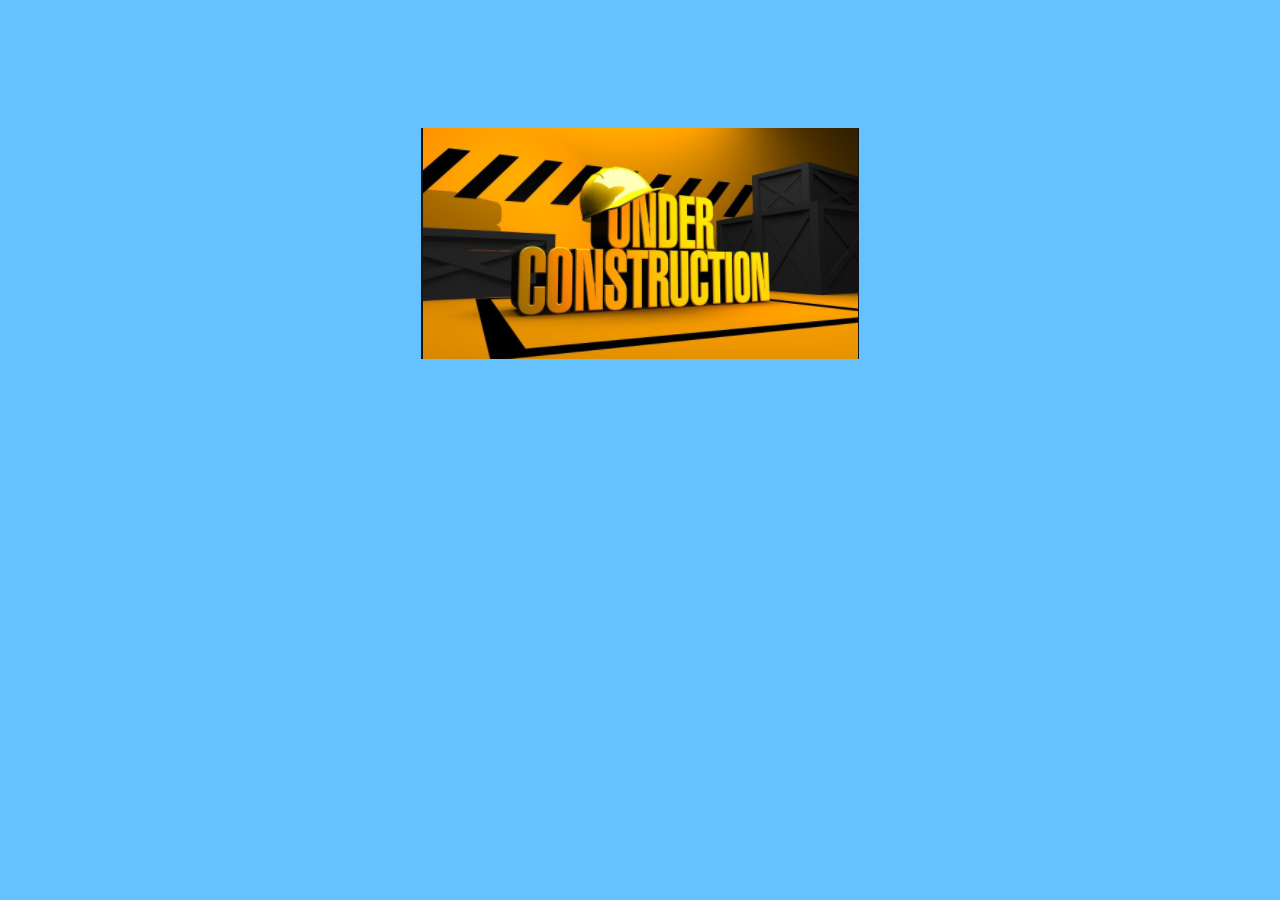
==== commit ab4ae30c: "making changes" ====
--- a/index.html
+++ b/index.html
@@ -1,119 +1,20 @@
-<html lang="en">
-  <head>
-    <meta charset="UTF-8">
-  	<meta http-equiv="X-UA-Compatible" content="IE=edge">
-  	<meta name="viewport" content="width=device-width, initial-scale=1, shrink-to-fit=no">
-  	<title>Jonatan's Birthday Memories</title>
-      <link rel="stylesheet" href="https://maxcdn.bootstrapcdn.com/bootstrap/4.3.1/css/bootstrap.min.css">
-    <link rel="stylesheet" href="assets/style.css">
-    <script src="https://code.jquery.com/jquery-3.4.0.min.js"integrity="sha256-BJeo0qm959uMBGb65z40ejJYGSgR7REI4+CW1fNKwOg="crossorigin="anonymous"></script>
-  	<script src="assets/main.js"></script>
-  </head>
-  <body>
-      <nav class="navbar navbar-default">
-          <span>
-          <ul class="nav">
-            <li><a href="birth.html">The Beginning</a></li>
-            <li><a href="year1.html">1st Year</a></li>
-            <li><a href="year2.html">2nd Year</a></li>
-            <li><a href="year3.html">3rd Year</a></li>
-            <li><a href="year4.html">4th Year</a></li>
-            <li><a href="year5.html">5th Year</a></li>
-          </ul>
-          </span>
-      </nav>
-    <svg viewBox="0 0 425 300">
-      <path id="curve" d="M6,150C49.63,93,105.79,36.65,156.2,47.55,207.89,58.74,213,131.91,264,150c40.67,14.43,108.57-6.91,229-145" />
-      <text x="25">
-        <textPath xlink:href="#curve">
-          Jonatan's Birthday Memories
-        </textPath>
-      </text>
-    </svg>
-  </body>
-</html>
+<!DOCTYPE html>
+<html lang="en" dir="ltr">
+<head>
+  <meta charset="UTF-8">
+    <meta http-equiv="X-UA-Compatible" content="IE=edge">
+    <meta name="viewport" content="width=device-width, initial-scale=1, shrink-to-fit=no">
+    <title>Jonatan's Birthday Memories</title>
+    <link rel="stylesheet" href="https://maxcdn.bootstrapcdn.com/bootstrap/4.3.1/css/bootstrap.min.css">
+  <link rel="stylesheet" href="assets/style.css">
+  <script src="https://code.jquery.com/jquery-3.4.0.min.js"integrity="sha256-BJeo0qm959uMBGb65z40ejJYGSgR7REI4+CW1fNKwOg="crossorigin="anonymous"></script>
+    <script src="assets/main.js"></script>
+</head>
+    <body>
+        <div class="container" style='padding-top: 10%;'>
+            <center><img src="assets/construction.png" alt=""></center>
+        </div>
 
 
-<!-- The Modal -->
-<!-- <div id="rsvpForm" class="modal"> -->
-
-  <!-- Modal content -->
-  <!-- <div class="modal-content">
-    <span class="close">&times;</span>
-    <p>Please fill out the following ... </p>
-    <form>
-
-        <div class="form-group">
-          <label for="childName">Child's Name</label><br>
-          <input id="childName" placeholder="Child's Name" style="width: 100%;">
-        </div>
-
-        <div class='row'>
-          <div class='col-4'>
-            <div class="form-group">
-              <label for="parentName">Parent's name</label>
-              <input type="text" id="parent1Name" placeholder="Parent's Name" style="width: 60%;">
-            </div>
-          </div>
-          <div class='col-4'>
-            <div class="form-group">
-              <label for="parentPhone">Parent's phone</label>
-              <input type="text" id="parent1Phone" placeholder="Parent's Phone" style="width: 30%;">
-            </div>
-          </div>
-          <div class='col-4'>
-            <div class="form-group">
-              <label for="parentEmail">Parent's Email</label>
-              <input type="email" id="parent1Email" placeholder="Parent's Email" style="width: 70%;">
-            </div>
-          </div>
-      </div>
-
-      <div class='row'>
-        <div class='col-4'>
-          <div class="form-group">
-            <label for="parentName">Parent's name</label>
-            <input type="text" id="parent2Name" placeholder="Parent's Name" style="width: 60%;">
-          </div>
-        </div>
-        <div class='col-4'>
-          <div class="form-group">
-            <label for="parentPhone">Parent's phone</label>
-            <input type="text" id="parent2Phone" placeholder="Parent's Phone" style="width: 30%;">
-          </div>
-        </div>
-        <div class='col-4'>
-          <div class="form-group">
-            <label for="parentEmail">Parent's Email</label>
-            <input type="email" id="parent2Email" placeholder="Parent's Email" style="width: 70%;">
-          </div>
-        </div>
-    </div>
-
-    <div class='row'>
-      <div class='col-4'>
-        <div class="form-group">
-          <label for="numberGuests">Number coming in your party (including child)</label>
-          <input type="text" id="numberGuests" placeholder="Number coming">
-        </div>
-      </div>
-      <div class='col-8'>
-        <label for="whoGuests">Tell us who is coming</label>
-        <div class="form-group">
-          <textarea id="nameGuests" rows="4" cols="75"></textarea>
-        </div>
-      </div>
-    </div>
-
-    <label for="comments">Comments/Questions?</label>
-    <div class="form-group">
-      <textarea id="comments" rows="4" cols="116"></textarea>
-    </div>
-    <br>
-    <p>For more information, you may reach William at 719-200-4284 or Cagla at 720-382-8039</p>
-    <br><br>
-    <button type="button" class="btn btn-primary" id='submit'>Submit</button>
-  </form>
-</div> -->
-
-<!-- </div> -->
+    </body>
+</html>
